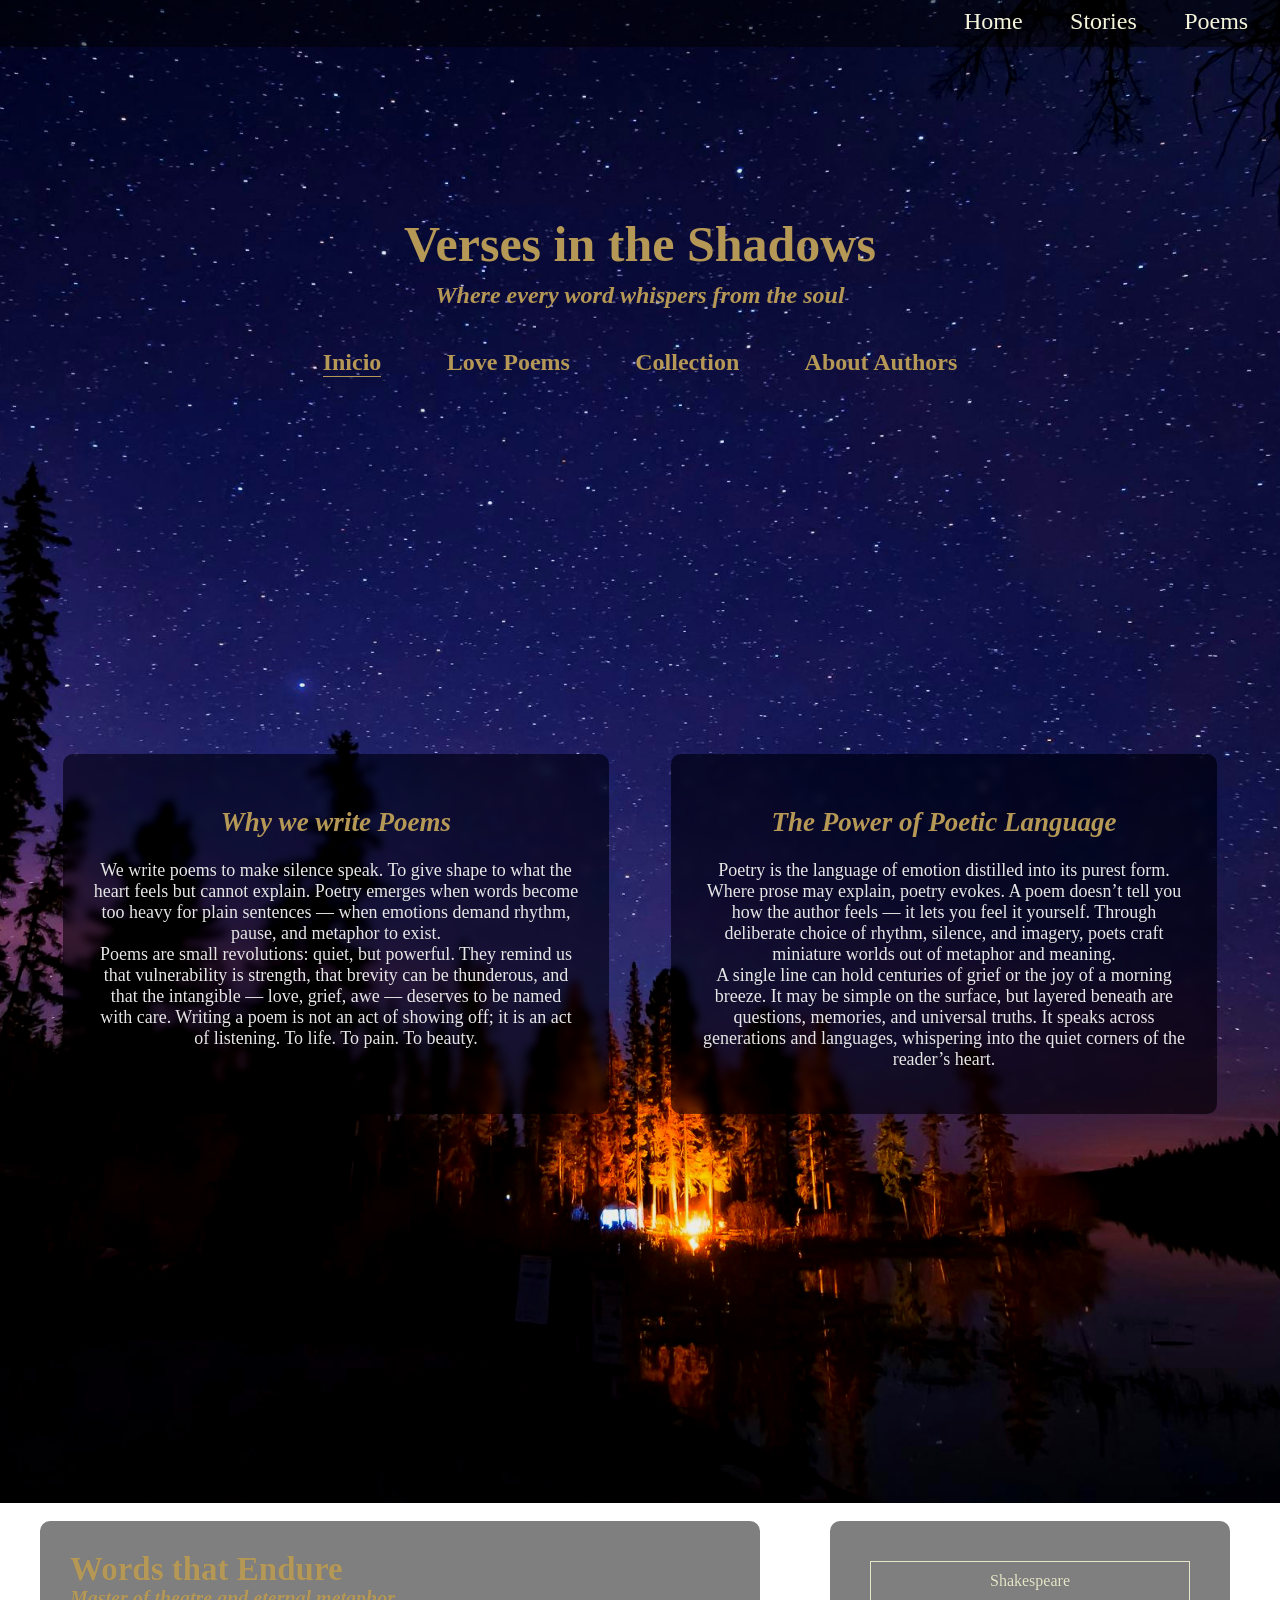
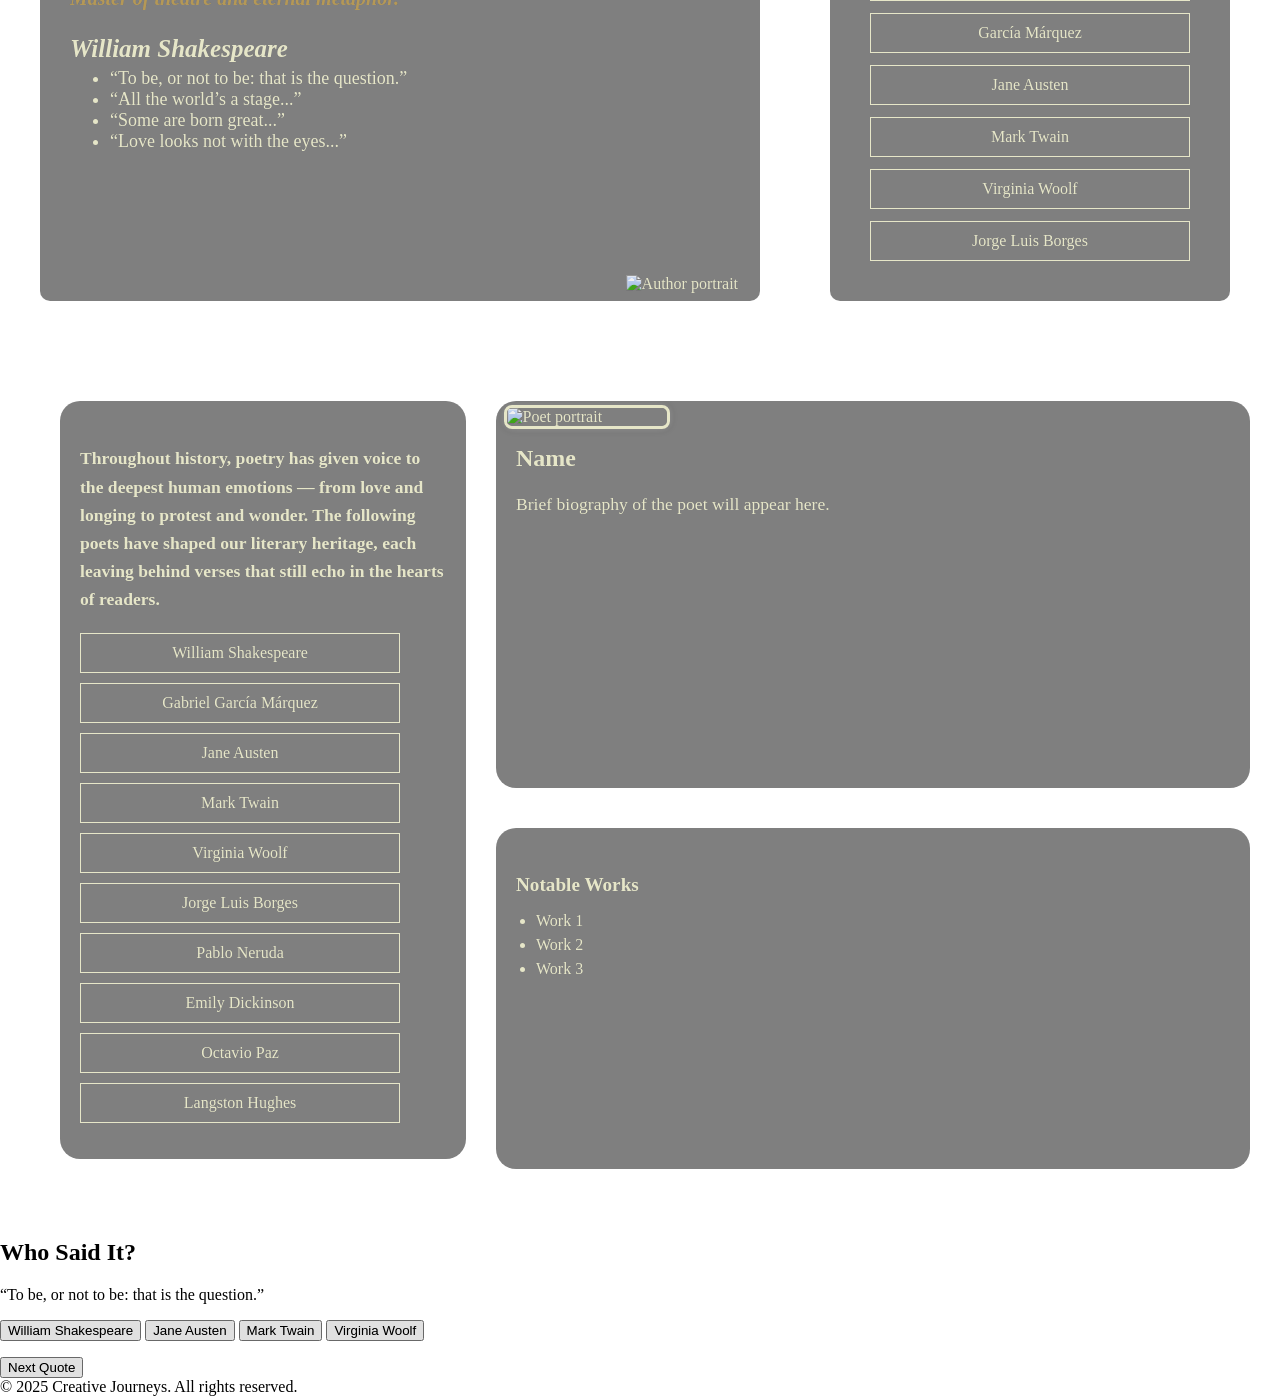
==== index.html @ c6c98f8c "chamges" ====
<!DOCTYPE html>
<html lang="en">
<head>
    <meta charset="UTF-8">
    <meta name="viewport" content="width=device-width, initial-scale=1.0">
    <title>Document</title>
    <link rel="stylesheet" href="/styles/styles.css">
</head>
<body>
    <header>
        <nav>
            <div class="logoImage">   
                <a href=""><img src="" alt=""></a>
            </div>
            <a class="navigationHeader" href="/index.html">Home</a>
            <a class="navigationHeader" href="/poems.html">Stories</a>
            <a class="navigationHeader" href="/stories.html">Poems</a>
        </nav>
    </header>
    <main>
        <div class="heroBackground">
            <div class="mainTextHero">
                <h1>Verses in the Shadows</h1>
                <h2>Where every word whispers from the soul</p>
                <div class="scrollPage">
                    <a href="" id="active">Inicio</a>
                    <a href="">Love Poems</a>
                    <a href="">Collection</a>
                    <a href="">About Authors</a>
                </div>
            </div>
            <div class="shortStories">
                <section id="short-stories">
                <h2>Why we write Poems</h2>
                <p>We write poems to make silence speak.
                    To give shape to what the heart feels but cannot explain. Poetry emerges when words become too heavy for plain sentences — when emotions demand rhythm, pause, and metaphor to exist. <br>
                    Poems are small revolutions: quiet, but powerful. They remind us that vulnerability is strength, that brevity can be thunderous, and that the intangible — love, grief, awe — deserves to be named with care. Writing a poem is not an act of showing off; it is an act of listening. To life. To pain. To beauty.
                </p>
                </section>
            </div>
            <div class="poemsSection">
                <section id="poems">
                <h2>The Power of Poetic Language</h2>
                <p>Poetry is the language of emotion distilled into its purest form. Where prose may explain, poetry evokes. A poem doesn’t tell you how the author feels — it lets you feel it yourself. Through deliberate choice of rhythm, silence, and imagery, poets craft miniature worlds out of metaphor and meaning. <br>
                A single line can hold centuries of grief or the joy of a morning breeze. It may be simple on the surface, but layered beneath are questions, memories, and universal truths.
                It speaks across generations and languages, whispering into the quiet corners of the reader’s heart.
                </p>
                </section>
            </div>
        </div>
        <div class="bodyBackground">
            <div class="famousQuotes">
                
                    <section id="authorShowcase" class="writerLayout">
                        <div id="writerContainer" class="writerContainer">
                            <img id="authorImage" src="img/shakespeare.jpg" alt="Author portrait">
                            <h1>Words that Endure</h2>
                            <h2 id="authorIntro">Master of theatre and eternal metaphor.</h3>
                            <div class="writerPresentation">
                            <h3 id="authorName">William Shakespeare</h3>
                            <ul id="authorQuotes">
                                <li>“To be, or not to be: that is the question.”</li>
                                <li>“All the world’s a stage...”</li>
                                <li>“Some are born great...”</li>
                                <li>“Love looks not with the eyes...”</li>
                            </ul>
                            </div>
                        </div>

                        <aside class="authorSelector">
                            <button onclick="loadAuthor('shakespeare')">Shakespeare</button>
                            <button onclick="loadAuthor('marquez')">García Márquez</button>
                            <button onclick="loadAuthor('austen')">Jane Austen</button>
                            <button onclick="loadAuthor('twain')">Mark Twain</button>
                            <button onclick="loadAuthor('woolf')">Virginia Woolf</button>
                            <button onclick="loadAuthor('borges')">Jorge Luis Borges</button>
                        </aside>
                    </section>
                    
            </div>
            
            <section id="poetGallery" class="poetLayout">
                <!-- IZQUIERDA: Lista de poetas -->
                <aside class="poetSelector">
                    <h4 class="galleryIntro">
                    Throughout history, poetry has given voice to the deepest human emotions — 
                    from love and longing to protest and wonder. 
                    The following poets have shaped our literary heritage, 
                    each leaving behind verses that still echo in the hearts of readers.
                    </h4>
                    <ul class="poetList">
                    <li><button onclick="loadPoet('shakespeare')">William Shakespeare</button></li>
                    <li><button onclick="loadPoet('marquez')">Gabriel García Márquez</button></li>
                    <li><button onclick="loadPoet('austen')">Jane Austen</button></li>
                    <li><button onclick="loadPoet('twain')">Mark Twain</button></li>
                    <li><button onclick="loadPoet('woolf')">Virginia Woolf</button></li>
                    <li><button onclick="loadPoet('borges')">Jorge Luis Borges</button></li>
                    <li><button onclick="loadPoet('neruda')">Pablo Neruda</button></li>
                    <li><button onclick="loadPoet('dickinson')">Emily Dickinson</button></li>
                    <li><button onclick="loadPoet('paz')">Octavio Paz</button></li>
                    <li><button onclick="loadPoet('hughes')">Langston Hughes</button></li>
                    </ul>
                </aside>

                <!-- DERECHA: Contenido dinámico del poeta -->
                <div id="poetDisplay" class="poetContent">
                    <!-- Parte 1: Imagen + Biografía -->
                    <div class="poetHeader">
                        <img id="poetImage" src="img/default.jpg" alt="Poet portrait">
                        <div class="poetBio">
                            <h3 id="poetName">Name</h3>
                            <p id="poetBiography">Brief biography of the poet will appear here.</p>
                        </div>
                    </div>

                    <!-- Parte 2: Obras conocidas -->
                    <div class="poetWorks">
                        <h4>Notable Works</h4>
                        <ul id="poetWorksList">
                            <li>Work 1</li>
                            <li>Work 2</li>
                            <li>Work 3</li>
                        </ul>
                    </div>
                </div>
            </section>






            <div class="shortQuiz">
                <!-- Quiz Section -->
                <section class="quizSection">
                <h2>Who Said It?</h2>
                <div class="quizCard">
                    <p id="quoteText" class="quote">“To be, or not to be: that is the question.”</p>
                    
                    <div class="options">
                    <button class="quizOption" onclick="checkAnswer(this)">William Shakespeare</button>
                    <button class="quizOption" onclick="checkAnswer(this)">Jane Austen</button>
                    <button class="quizOption" onclick="checkAnswer(this)">Mark Twain</button>
                    <button class="quizOption" onclick="checkAnswer(this)">Virginia Woolf</button>
                    </div>

                    <p id="feedback" class="feedback"></p>

                    <div class="quizControls">
                    <button onclick="loadNextQuestion()">Next Quote</button>
                    </div>
                </div>
                </section>
            </div>
        </main>
    </div> 
    <footer>
        &copy; 2025 Creative Journeys. All rights reserved.
    </footer>
    <script>
        const authors = {
            shakespeare: {
                name: "William Shakespeare",
                intro: "Master of theatre and eternal metaphor.",
                image: "images/shakespeare.png",
                quotes: [
                "To be, or not to be: that is the question.",
                "All the world’s a stage, and all the men and women merely players.",
                "Some are born great, some achieve greatness, and some have greatness thrust upon them.",
                "Love looks not with the eyes, but with the mind; and therefore is winged Cupid painted blind."
                ]
            },
            marquez: {
                name: "Gabriel García Márquez",
                intro: "Chronicler of magical realism.",
                image: "images/garcia.png",
                quotes: [
                "What matters in life is not what happens to you but what you remember and how you remember it.",
                "It is not true that people stop pursuing dreams because they grow old; they grow old because they stop pursuing dreams.",
                "Nobody deserves your tears, but whoever deserves them will not make you cry.",
                "There is always something left to love."
                ]
            },
            austen: {
                name: "Jane Austen",
                intro: "Keen observer of society and the human heart.",
                image: "images/jane.png",
                quotes: [
                "It is a truth universally acknowledged, that a single man in possession of a good fortune, must be in want of a wife.",
                "There is no charm equal to tenderness of heart.",
                "I declare after all there is no enjoyment like reading!",
                "A lady’s imagination is very rapid; it jumps from admiration to love, from love to matrimony in a moment."
                ]
            },
            twain: {
                name: "Mark Twain",
                intro: "Humorist and satirist with down-to-earth wisdom.",
                image: "images/mark.png",
                quotes: [
                "The secret of getting ahead is getting started.",
                "Kindness is the language which the deaf can hear and the blind can see.",
                "The two most important days in your life are the day you are born and the day you find out why.",
                "Never argue with stupid people, they will drag you down to their level and then beat you with experience."
                ]
            },
            woolf: {
                name: "Virginia Woolf",
                intro: "Innovator of inner monologue and feminine introspection.",
                image: "images/virginia.png",
                quotes: [
                "A self that goes on changing is a self that goes on living.",
                "Books are the mirrors of the soul.",
                "You cannot find peace by avoiding life.",
                "No need to hurry. No need to sparkle. No need to be anybody but oneself."
                ]
            },
            borges: {
                name: "Jorge Luis Borges",
                intro: "Poet of labyrinths, books, and time.",
                image: "images/borges.png",
                quotes: [
                "I have always imagined that Paradise will be a kind of library.",
                "Time is the substance I am made of.",
                "Don’t talk unless you can improve the silence.",
                "Being with you and not being with you is the only way I have to measure time."
                ]
            }
            };

            function loadAuthor(key) {
            const author = authors[key];

            // Update text content
            document.getElementById("authorName").textContent = author.name;
            document.getElementById("authorIntro").textContent = author.intro;

            // Update image
            document.getElementById("authorImage").src = author.image;

            // Update quotes
            const quoteList = document.getElementById("authorQuotes");
            quoteList.innerHTML = ""; // Clear existing quotes
            author.quotes.forEach((quote) => {
                const li = document.createElement("li");
                li.textContent = quote;
                quoteList.appendChild(li);
            });

            
            }
        
        const poets = {
            shakespeare: {
                name: "William Shakespeare",
                biography:
                    "William Shakespeare (1564–1616) was an English playwright, poet, and actor, widely regarded as the greatest writer in the English language and the world's pre-eminent dramatist. Born in Stratford-upon-Avon, he was baptized on April 26, 1564, and traditionally believed to have been born on April 23. He married Anne Hathaway at age 18 and had three children. Shakespeare began his theatrical career in London in the early 1590s, becoming a shareholder in the Lord Chamberlain’s Men, later the King’s Men. His first published work was the narrative poem 'Venus and Adonis' (1593), and his early plays included comedies and histories. He gained immense fame with tragedies such as 'Hamlet' and 'Othello'. His most famous work is arguably 'Hamlet', written around 1600. Over his lifetime, he wrote 39 plays, 154 sonnets, and several long poems. He retired to Stratford around 1613 and died on April 23, 1616. His legacy endures through the First Folio (1623), which preserved many of his plays for posterity.",
                image: "img/shakespeare.jpg",
                works: [
                    "Hamlet (c.1600)",
                    "Macbeth (c.1606)",
                    "Romeo and Juliet (c.1595)",
                    "King Lear (c.1605)",
                    "Othello (c.1604)",
                    "A Midsummer Night’s Dream (c.1595)",
                    "Julius Caesar (c.1599)",
                    "The Tempest (c.1611)",
                    "Twelfth Night (c.1602)",
                    "Much Ado About Nothing (c.1598)"
                ]
                },
            marquez: {
            name: "Gabriel García Márquez",
            biography:
                "Gabriel García Márquez (1927–2014) was a Colombian novelist, journalist, and Nobel laureate, celebrated for pioneering magical realism. Born in Aracataca, he was raised by his grandparents, whose storytelling deeply influenced his style. He began his career as a journalist and published his first novella, 'Leaf Storm', in 1955. His breakthrough came with 'One Hundred Years of Solitude' (1967), a multigenerational saga set in the fictional town of Macondo, which sold over 50 million copies. He won the Nobel Prize in Literature in 1982. His works explore themes of solitude, memory, and Latin American identity, blending the fantastical with the political. He passed away in Mexico City at age 87.",
            image: "img/marquez.jpg",
            works: [
                "One Hundred Years of Solitude (1967)",
                "Leaf Storm (1955)",
                "No One Writes to the Colonel (1961)",
                "In Evil Hour (1962)",
                "Chronicle of a Death Foretold (1981)",
                "Love in the Time of Cholera (1985)",
                "The Autumn of the Patriarch (1975)",
                "Of Love and Other Demons (1994)",
                "News of a Kidnapping (1996)",
                "Memories of My Melancholy Whores (2004)"
            ]
            },

            austen: {
            name: "Jane Austen",
            biography:
                "Jane Austen (1775–1817) was an English novelist known for her keen social commentary and romantic wit. Born in Steventon, Hampshire, she began writing as a teenager and published her first novel, 'Sense and Sensibility', in 1811. Her most famous work, 'Pride and Prejudice' (1813), remains a cornerstone of English literature. Though her novels were published anonymously during her lifetime, she gained posthumous recognition for her sharp observations of class, gender, and courtship. Her writing blends irony, realism, and strong female protagonists. Austen died at age 41 in Winchester, leaving behind six completed novels that continue to inspire adaptations and scholarship.",
            image: "img/austen.jpg",
            works: [
                "Sense and Sensibility (1811)",
                "Pride and Prejudice (1813)",
                "Mansfield Park (1814)",
                "Emma (1815)",
                "Northanger Abbey (1817)",
                "Persuasion (1817)",
                "Lady Susan (1871, posthumous)",
                "The Watsons (unfinished)",
                "Sanditon (unfinished)",
                "Love and Freindship (juvenilia)"
            ]
            },
            twain: {
            name: "Mark Twain",
            biography:
                "Mark Twain (1835–1910), born Samuel Langhorne Clemens, was an American writer, humorist, and lecturer, widely considered the father of American literature. He was born on November 30, 1835, in Florida, Missouri, and grew up in Hannibal, a town on the Mississippi River that inspired the settings of many of his stories. Twain began his career as a printer and riverboat pilot before turning to journalism and fiction. His first major success came with the short story 'The Celebrated Jumping Frog of Calaveras County' (1865). He gained international fame with 'The Adventures of Tom Sawyer' (1876) and its sequel, 'Adventures of Huckleberry Finn' (1884), often called the Great American Novel. Twain’s writing combined satire, social criticism, and vivid storytelling, often drawing from his own experiences. He died on April 21, 1910, in Redding, Connecticut, shortly after the return of Halley's Comet, which he had famously predicted would mark both his birth and death.",
            image: "img/twain.jpg",
            works: [
                "The Adventures of Tom Sawyer (1876)",
                "Adventures of Huckleberry Finn (1884)",
                "The Prince and the Pauper (1881)",
                "A Connecticut Yankee in King Arthur’s Court (1889)",
                "Life on the Mississippi (1883)",
                "The Innocents Abroad (1869)",
                "Roughing It (1872)",
                "The Gilded Age (1873)",
                "Pudd’nhead Wilson (1894)",
                "The Celebrated Jumping Frog of Calaveras County (1865)"
            ]
            },

            woolf: {
            name: "Virginia Woolf",
            biography:
                "Virginia Woolf (1882–1941) was an English novelist, essayist, and pioneer of literary modernism. Born Adeline Virginia Stephen in London on January 25, 1882, she was educated at home and later attended King’s College London. Her first novel, 'The Voyage Out' (1915), introduced her experimental style. Woolf became a central figure in the Bloomsbury Group and co-founded the Hogarth Press with her husband Leonard Woolf in 1917. Her most famous works, including 'Mrs Dalloway' (1925) and 'To the Lighthouse' (1927), revolutionized narrative form through stream-of-consciousness and psychological depth. She also wrote influential feminist essays such as 'A Room of One’s Own' (1929). Woolf struggled with mental illness throughout her life and died by suicide on March 28, 1941, near Rodmell, Sussex. Her legacy endures as one of the most important voices in 20th-century literature.",
            image: "img/woolf.jpg",
            works: [
                "Mrs Dalloway (1925)",
                "To the Lighthouse (1927)",
                "Orlando (1928)",
                "The Waves (1931)",
                "The Voyage Out (1915)",
                "Night and Day (1919)",
                "Jacob’s Room (1922)",
                "Between the Acts (1941)",
                "A Room of One’s Own (1929)",
                "Three Guineas (1938)"
            ]
            },
            borges: {
                name: "Jorge Luis Borges",
                biography:
                    "Jorge Luis Borges (1899–1986) was an Argentine writer, poet, and philosopher, renowned for his intricate short stories and essays that explore themes of infinity, labyrinths, mirrors, and time. Born in Buenos Aires on August 24, 1899, he was raised in a bilingual household and began publishing poetry in his early twenties. His first book, 'Fervor de Buenos Aires' (1923), marked the beginning of a prolific literary career. Borges gained international recognition with 'Ficciones' (1944) and 'El Aleph' (1949), collections that revolutionized narrative form and philosophical fiction. He became director of the National Library of Argentina in 1955 and was blind by age 55, a condition that deepened his symbolic imagination. Though nominated for the Nobel Prize multiple times, he never received it. Borges died in Geneva on June 14, 1986, leaving behind a legacy that continues to shape global literature.",
                image: "img/borges.jpg",
                works: [
                    "Fervor de Buenos Aires (1923)",
                    "Inquisiciones (1925)",
                    "Historia universal de la infamia (1935)",
                    "Ficciones (1944)",
                    "El Aleph (1949)",
                    "Otras inquisiciones (1952)",
                    "El hacedor (1960)",
                    "El libro de los seres imaginarios (1967)",
                    "El informe de Brodie (1970)",
                    "El libro de arena (1975)"
                ]
                },

                neruda: {
                name: "Pablo Neruda",
                biography:
                    "Pablo Neruda (1904–1973), born Ricardo Eliécer Neftalí Reyes Basoalto, was a Chilean poet, diplomat, and Nobel laureate whose passionate and politically charged poetry made him one of the most influential voices of the 20th century. He was born in Parral, Chile, on July 12, 1904, and published his first poems as a teenager under the pseudonym Pablo Neruda. His early success came with 'Twenty Love Poems and a Song of Despair' (1924), followed by surrealist and socially conscious works like 'Residence on Earth'. Neruda served in diplomatic posts across Asia and Europe, and his political activism led to exile during Chile’s anti-communist crackdown. His magnum opus, 'Canto General' (1950), is an epic tribute to Latin America’s history and people. He won the Nobel Prize in Literature in 1971. Neruda died in Santiago on September 23, 1973, just days after the military coup that ousted President Allende.",
                image: "img/neruda.jpg",
                works: [
                    "Crepusculario (1923)",
                    "Twenty Love Poems and a Song of Despair (1924)",
                    "Residence on Earth (1933)",
                    "Spain in Our Hearts (1937)",
                    "Canto General (1950)",
                    "The Captain’s Verses (1952)",
                    "Odas elementales (1954)",
                    "Memorial de Isla Negra (1964)",
                    "The Book of Questions (1974)",
                    "Confieso que he vivido (1974)"
                ]
            },
            dickinson: {
                name: "Emily Dickinson",
                biography:
                    "Emily Dickinson (1830–1886) was an American poet whose introspective and enigmatic verse reshaped the landscape of modern poetry. Born in Amherst, Massachusetts, she lived most of her life in seclusion, writing nearly 1,800 poems that were largely unpublished during her lifetime. Her first known poem dates to the early 1850s, and her work is characterized by short lines, slant rhyme, and unconventional punctuation. Dickinson’s themes often explored death, immortality, nature, and the inner workings of the soul. Her most famous poem, 'Because I could not stop for Death,' was published posthumously. After her death in 1886, her sister Lavinia discovered her handwritten fascicles, leading to the first published collection in 1890. Today, Dickinson is considered one of the most important voices in American literature.",
                image: "img/dickinson.jpg",
                works: [
                    "Because I could not stop for Death",
                    "Hope is the thing with feathers",
                    "I heard a Fly buzz — when I died",
                    "I felt a Funeral, in my Brain",
                    "I dwell in Possibility",
                    "My Life had stood — a Loaded Gun",
                    "A Bird came down the Walk",
                    "There's a certain Slant of light",
                    "I'm Nobody! Who are you?",
                    "The Soul selects her own Society"
                ]
                },

                paz: {
                name: "Octavio Paz",
                biography:
                    "Octavio Paz (1914–1998) was a Mexican poet, essayist, and diplomat, widely regarded as one of Latin America's greatest literary figures. Born in Mexico City, he published his first poems in the early 1930s and gained international acclaim with 'The Labyrinth of Solitude' (1950), a profound exploration of Mexican identity. His poetic style evolved through surrealism, existentialism, and Eastern philosophy, often blending eroticism, mysticism, and political reflection. Paz served as Mexico’s ambassador to India, where Hindu and Buddhist thought deeply influenced his work. He won the Nobel Prize in Literature in 1990. His first major work was 'Luna Silvestre' (1933), and his most famous poem is 'Piedra de sol' (1957), a lyrical meditation on time and desire. Paz’s legacy lives on through his essays, poetry, and cultural criticism.",
                image: "img/paz.jpg",
                works: [
                    "Luna Silvestre (1933)",
                    "Entre la piedra y la flor (1941)",
                    "Libertad bajo palabra (1949)",
                    "El laberinto de la soledad (1950)",
                    "¿Águila o sol? (1951)",
                    "Piedra de sol (1957)",
                    "El arco y la lira (1956)",
                    "El mono gramático (1974)",
                    "Sor Juana Inés de la Cruz o las trampas de la fe (1982)",
                    "La llama doble (1993)"
                ]
                },

                hughes: {
                name: "Langston Hughes",
                biography:
                    "Langston Hughes (1901–1967) was an American poet, novelist, and playwright, and a central figure in the Harlem Renaissance. Born in Joplin, Missouri, he published his first poem, 'The Negro Speaks of Rivers,' in 1921, and his first book, 'The Weary Blues,' in 1926. Hughes’s work celebrated Black identity, culture, and resilience, often incorporating the rhythms of jazz and blues. He was one of the first to write poetry that spoke directly to the everyday lives of African Americans. His most famous poem, 'Harlem' (also known as 'A Dream Deferred'), became a defining voice of civil rights-era literature. Hughes also wrote short stories, essays, and plays, and created the beloved character Jesse B. Semple ('Simple') in his newspaper columns. He died in New York City in 1967, leaving behind a legacy of lyrical activism and cultural pride.",
                image: "img/hughes.jpg",
                works: [
                    "The Negro Speaks of Rivers (1921)",
                    "The Weary Blues (1926)",
                    "Fine Clothes to the Jew (1927)",
                    "Not Without Laughter (1930)",
                    "The Ways of White Folks (1934)",
                    "Montage of a Dream Deferred (1951)",
                    "Simple Speaks His Mind (1950)",
                    "Black Nativity (1961)",
                    "The Panther and the Lash (1967)",
                    "The Big Sea (1940)"
                ]
                }
            };

            function loadPoet(key) {
            const poet = poets[key];

            // Actualiza nombre y biografía
            document.getElementById("poetName").textContent = poet.name;
            document.getElementById("poetBiography").textContent = poet.biography;

            // Actualiza imagen
            document.getElementById("poetImage").src = poet.image;

            // Actualiza obras
            const worksList = document.getElementById("poetWorksList");
            worksList.innerHTML = ""; // Limpiar contenido previo
            poet.works.forEach((title) => {
                const li = document.createElement("li");
                li.textContent = title;
                worksList.appendChild(li);
            });
            }

    
        </script>
</body>
</html>

</html>
---- styles/styles.css ----
body{
    max-width: 1600px;
    width: 100%;
    margin: 0 auto;
    
}

header{
    background-color: rgba(0, 0, 0, 0.5);
    text-align: center;
    display: grid;
    grid-template-columns: 70% 30%;
    padding: 8px;
    position: relative;
    z-index: 10;

    
}

header nav{
    grid-column: 2/3;
    display: flex;
    justify-content: space-around;
    
}

.navigationHeader {
    position: relative;
    display: inline-block;
    color: #F5F5DC;
    text-decoration: none;
    font-family: 'Playfair Display', serif;
    font-size: 1.5rem;
    padding-bottom: 4px;
}

.navigationHeader::after {
    content: "";
    position: absolute;
    bottom: 0;
    left: 0;
    height: 2px;
    width: 0;
    background-color: #3f3d38; /* Color de la línea */
    transition: width 0.4s ease-in-out;
}

.navigationHeader:hover::after {
  width: 100%;
}

.heroBackground{
    transform: translateY(-48px);
    background-image: url(/images/homeBack2.jpg);
    height: 160vh;
    background-size: cover;         
    background-attachment: fit;
    overflow: hidden;
    background-position: center center;
    background-repeat: no-repeat;
    filter: brightness(0.9) contrast(1.1) saturate(1.2); 
    font-family: 'Playfair Display', serif;
    color: #F5F5DC;
    padding: 2rem;
    display: grid;
    grid-template-columns: repeat(10, 10%);
    z-index: -2;
}

.mainTextHero{
    margin-top: 150px;
    grid-column: 1/-1;
    display: flex;
    flex-direction: column;
    align-items: center;
  
}

.heroBackground h1, .heroBackground h2{
    color: #BFA76F;
    text-align: center;
 
}

.heroBackground h1{
    font-size: 50px;
    margin-bottom: -10px;
    
}

.heroBackground h2{
    font-style: italic;
}

.scrollPage{
    margin-top: 40px;
    display: flex;
    width: 700px;
    justify-content: space-around;
    font-style: normal;
}

.scrollPage a{
    color: #BFA76F;
    text-decoration: none;
}

.scrollPage a#active {
  border-bottom: 1px solid #BFA76F; /* Siempre activo */
}

.scrollPage a:hover{
    text-decoration: none;
    border-bottom: 1px solid #BFA76F;
}

.shortStories{
    grid-column: 1/6;
    background-color: rgba(0, 0, 0, 0.5); 
    backdrop-filter: blur(4px);
    color: #f5f5f5;
    border-radius: 10px;
    padding: 30px;
    width: 80%;
    margin: 20px auto;
    text-align: center;
    font-size: 18px;
    height: 300px;
}

.poemsSection{
    grid-column: 6/-1;
    background-color: rgba(0, 0, 0, 0.5); 
    color: #f5f5f5;
    border-radius: 10px;
    padding: 30px;
    width: 80%;
    margin: 20px auto;
    text-align: center;
    backdrop-filter: blur(4px);
    font-size: 18px;
    height: 300px;
}

/*second section */
.bodyBackground{
    background-image: url(/images/homeBack2.jpg);
    height: 100hv;
    background-repeat: no-repeat;
    background-attachment: fixed;
    background-size: 100% 100vh;
    background-position: top;
    filter: brightness(0.9) contrast(1.1) saturate(1.2); 
    margin-top: -70px;
}

/* Authors selector and content */
.writerLayout {
    display: grid;
    grid-template-columns: 60% 40%;
    justify-content: space-between;
    gap: 70px;
    padding: 40px;
  
}

.writerContainer {
    color: #f5f5dc;
    background-color: rgba(0, 0, 0, 0.5); 
    backdrop-filter: blur(4px);
    padding: 30px;
    border-radius: 10px;  
    position: relative;
}

.writerContainer h1{
    color: #BFA76F;
    font-family: serif;
    font-style: normal;
    font-size: 33px;
    margin: 0;
}

.writerContainer h2{
    color: #BFA76F;
    font-style: italic;
    font-size: 20px;
    margin-top: -1px
}

.writerContainer h3{
    font-style: italic;
    font-size: 25px;
}

.writerContainer ul{
    width: 560px;
    font-size: 18px;
    font-family: 'Playfair Display', serif;
    margin-top: -20px;
}

.authorSelector {
    flex: 1;
    display: flex;
    flex-direction: column;
    justify-content: flex-start;
    gap: 12px;
    background-color: rgba(0, 0, 0, 0.5); 
    backdrop-filter: blur(4px);
    width: 320px;
    padding: 40px;
    border-radius: 10px;
}

.authorSelector button:hover {
    letter-spacing: 1px;
    color: #f5f5dc;
    background-color: rgba(255,255,255,0.1);
    transition: all 0.3s ease;
}


#authorImage{
    width: 120px;
    position: absolute;
    bottom: 2%;
    right: 2%;
}

.authorSelector button {
    font-family: 'Playfair Display', serif;
    font-size: 1rem;
    background-color: transparent;
    color: #f5f5dc;
    border: 1px solid #f5f5dc;
    padding: 10px;
    cursor: pointer;
}

#authorQuotes li {
    opacity: 0;
    transform: translateY(10px);
    animation: fadeUp 0.5s ease forwards;
}

#authorQuotes li:nth-child(1) { animation-delay: 0.2s; }
#authorQuotes li:nth-child(2) { animation-delay: 0.3s; }
#authorQuotes li:nth-child(3) { animation-delay: 0.4s; }
#authorQuotes li:nth-child(4) { animation-delay: 0.5s; }

@keyframes fadeUp {
    to {
        opacity: 1;
        transform: translateY(0);
    }
}

/*Authors Biography section 1*/
.poetLayout {
  display: grid;
  grid-template-columns: 35% 65%;
  gap: 30px;
  padding: 60px;
  color: #f5f5dc;
}

.poetSelector {
    grid-column: 1/2;
    min-width: 280px;
    background-color: rgba(0, 0, 0, 0.5); 
    backdrop-filter: blur(4px);
    padding: 20px;
    border-radius: 20px;
}

.poetList {
    list-style: none;
    padding: 0;
    display: flex;
    flex-direction: column;
    gap: 10px;
    
}

.poetList button {
    font-family: 'Playfair Display', serif;
    font-size: 1rem;
    background: transparent;
    color: #f5f5dc;
    border: 1px solid #f5f5dc;
    padding: 10px;
    cursor: pointer;
    transition: all 0.3s ease;
    width: 320px;
}

.poetList button:hover {
    background-color: rgba(255, 255, 255, 0.1);
    letter-spacing: 1px;
}

.galleryIntro {
    font-family: 'Cormorant Garamond', serif;
    font-size: 1.1rem;
    margin-bottom: 20px;
    line-height: 1.6;
}


/*Authors Biography section 2*/
.poetContent{
    grid-column: 2/3;
    display: grid;
    grid-template-rows: 55%  45%;
    gap: 10px;
}

.poetHeader {
    flex-wrap: wrap;
    gap: 20px;
    align-items: center;
    margin-bottom: 30px;
    background-color: rgba(0, 0, 0, 0.5); 
    backdrop-filter: blur(4px);
    padding: 20px;
    border-radius: 20px;
}

#poetImage {
    grid-row: 1/2;
    width: 160px;
    height: auto;
    position: absolute;
    top: 1%;
    left: 1%;
    border: 3px solid #f5f5dc;
    border-radius: 8px;
    box-shadow: 0 0 10px rgba(255, 255, 255, 0.2);
}

#poetName {
    font-family: 'Playfair Display', serif;
    font-size: 1.5rem;
    margin-bottom: 10px;
}

#poetBiography {
    font-family: 'Cormorant Garamond', serif;
    font-size: 1.1rem;
    line-height: 1.6;
}

.poetWorks{
    grid-row: 2/3;
    background-color: rgba(0, 0, 0, 0.5); 
    backdrop-filter: blur(4px);
    padding: 20px;
    border-radius: 20px;
}

.poetWorks h4 {
    font-size: 1.2rem;
    font-family: 'Playfair Display', serif;
    margin-bottom: 12px;
}

#poetWorksList {
    list-style: disc;
    padding-left: 20px;
}

#poetWorksList li {
    margin-bottom: 6px;
    font-family: 'Cormorant Garamond', serif;
    font-size: 1rem;
}
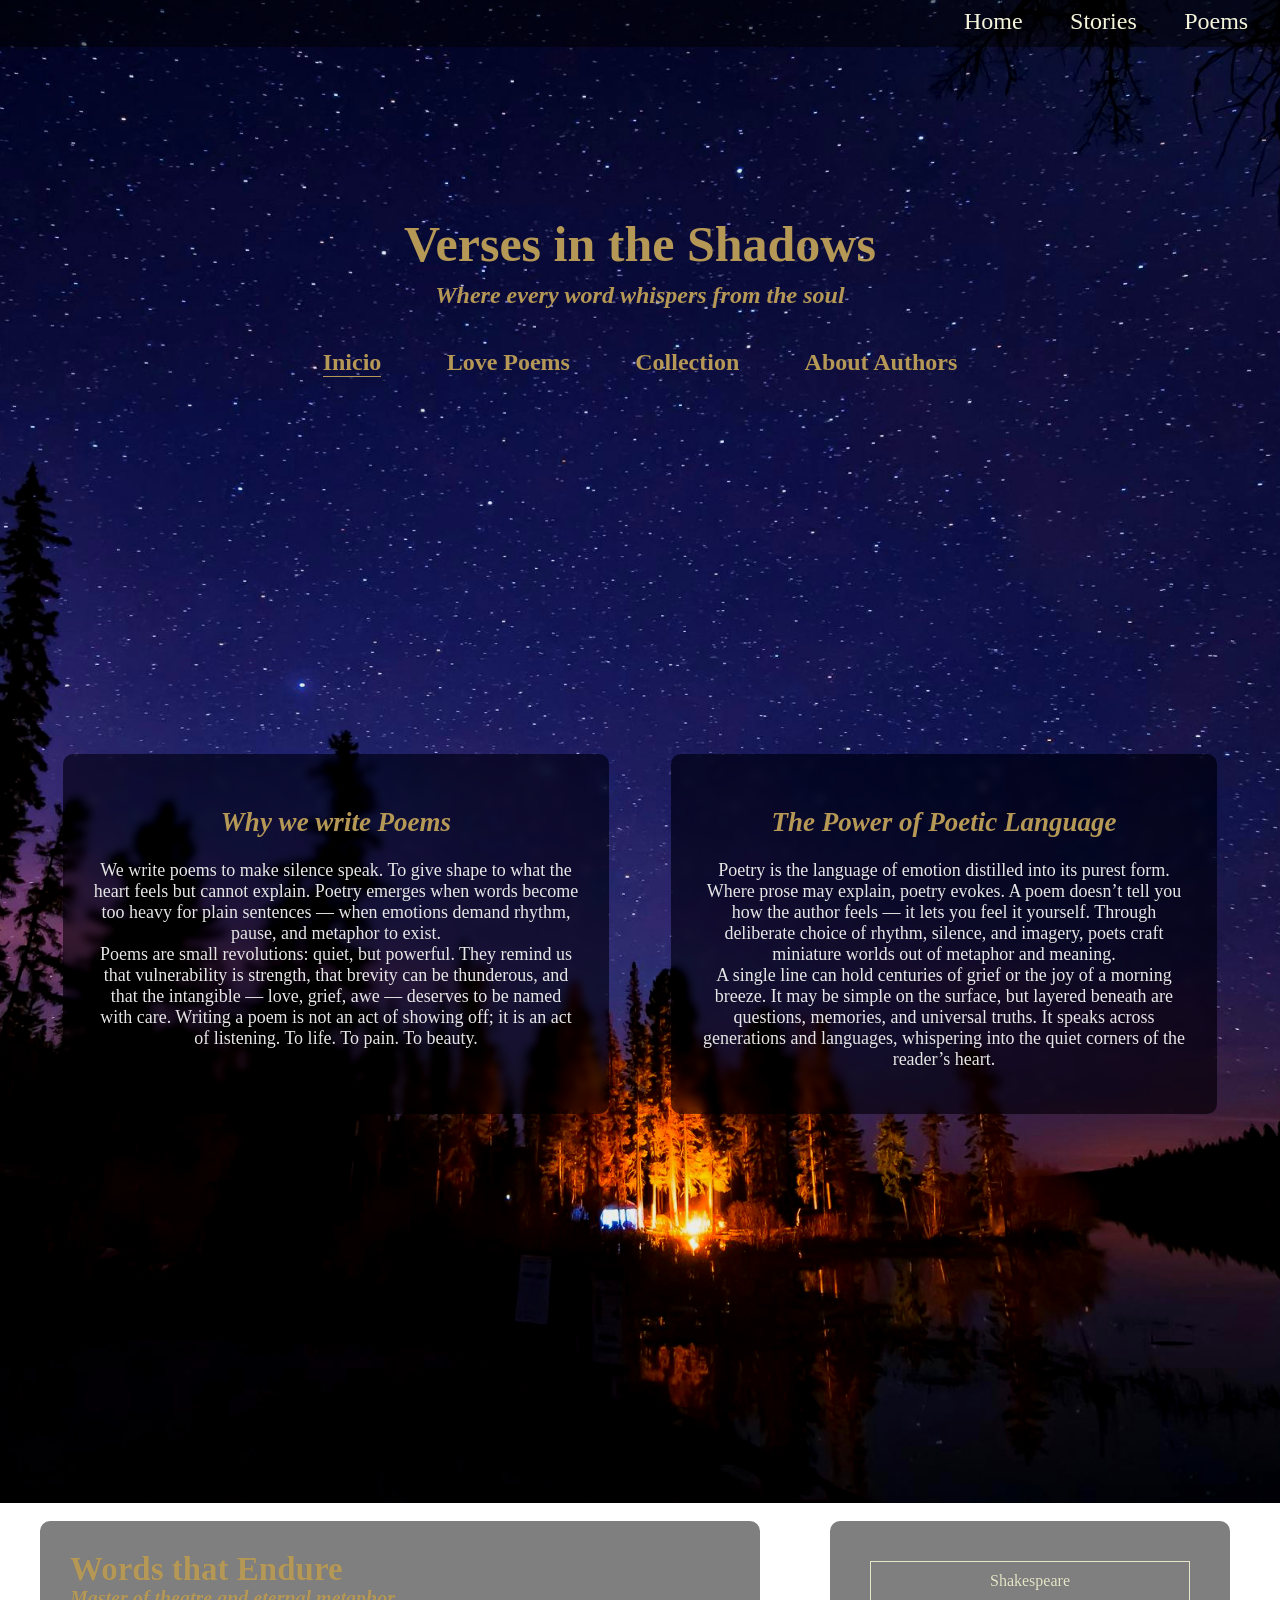
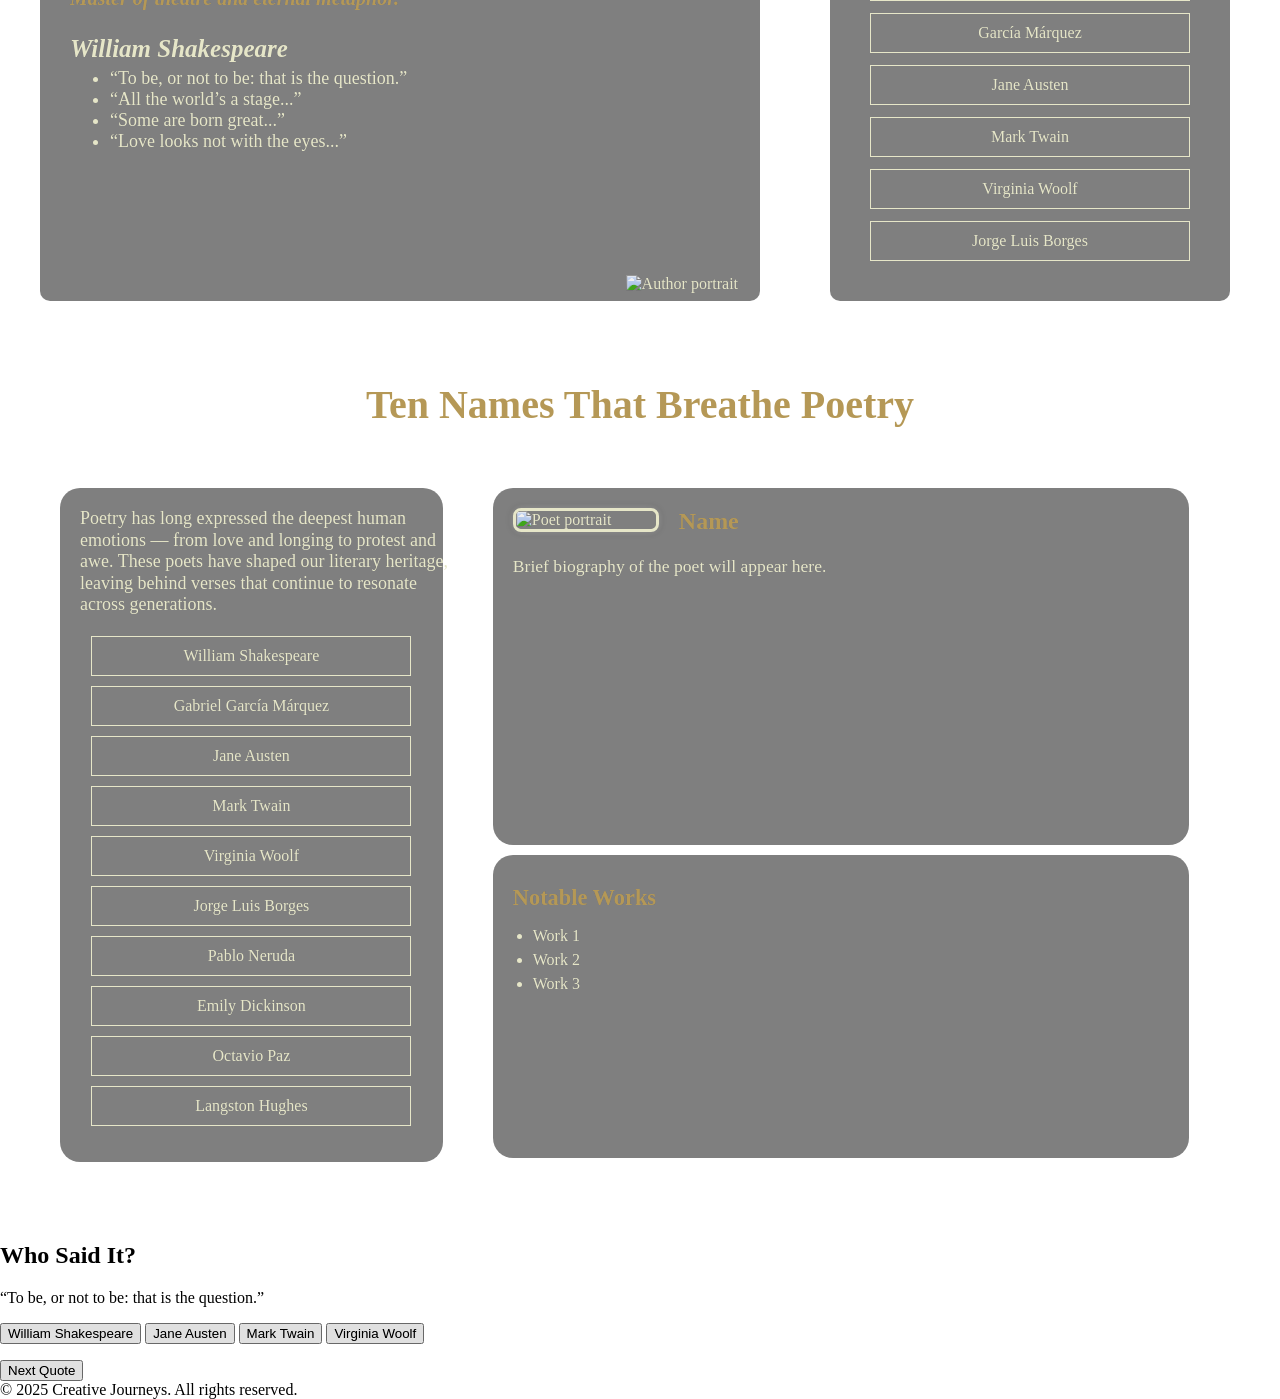
==== commit b2a389d8: "finales" ====
--- a/index.html
+++ b/index.html
@@ -75,19 +75,15 @@
                             <button onclick="loadAuthor('woolf')">Virginia Woolf</button>
                             <button onclick="loadAuthor('borges')">Jorge Luis Borges</button>
                         </aside>
-                    </section>
-                    
-            </div>
-            
+                    </section>        
+            </div>
+            <h1 id="famousPoetryHeader">Ten Names That Breathe Poetry</h1>
             <section id="poetGallery" class="poetLayout">
                 <!-- IZQUIERDA: Lista de poetas -->
                 <aside class="poetSelector">
-                    <h4 class="galleryIntro">
-                    Throughout history, poetry has given voice to the deepest human emotions — 
-                    from love and longing to protest and wonder. 
-                    The following poets have shaped our literary heritage, 
-                    each leaving behind verses that still echo in the hearts of readers.
-                    </h4>
+                    <p class="galleryIntro">
+                    Poetry has long expressed the deepest human emotions — from love and longing to protest and awe. These poets have shaped our literary heritage, leaving behind verses that continue to resonate across generations.
+                    </p>
                     <ul class="poetList">
                     <li><button onclick="loadPoet('shakespeare')">William Shakespeare</button></li>
                     <li><button onclick="loadPoet('marquez')">Gabriel García Márquez</button></li>
@@ -254,7 +250,7 @@
                 name: "William Shakespeare",
                 biography:
                     "William Shakespeare (1564–1616) was an English playwright, poet, and actor, widely regarded as the greatest writer in the English language and the world's pre-eminent dramatist. Born in Stratford-upon-Avon, he was baptized on April 26, 1564, and traditionally believed to have been born on April 23. He married Anne Hathaway at age 18 and had three children. Shakespeare began his theatrical career in London in the early 1590s, becoming a shareholder in the Lord Chamberlain’s Men, later the King’s Men. His first published work was the narrative poem 'Venus and Adonis' (1593), and his early plays included comedies and histories. He gained immense fame with tragedies such as 'Hamlet' and 'Othello'. His most famous work is arguably 'Hamlet', written around 1600. Over his lifetime, he wrote 39 plays, 154 sonnets, and several long poems. He retired to Stratford around 1613 and died on April 23, 1616. His legacy endures through the First Folio (1623), which preserved many of his plays for posterity.",
-                image: "img/shakespeare.jpg",
+                image: "images/shakespearePorta.jpeg",
                 works: [
                     "Hamlet (c.1600)",
                     "Macbeth (c.1606)",
@@ -272,7 +268,7 @@
             name: "Gabriel García Márquez",
             biography:
                 "Gabriel García Márquez (1927–2014) was a Colombian novelist, journalist, and Nobel laureate, celebrated for pioneering magical realism. Born in Aracataca, he was raised by his grandparents, whose storytelling deeply influenced his style. He began his career as a journalist and published his first novella, 'Leaf Storm', in 1955. His breakthrough came with 'One Hundred Years of Solitude' (1967), a multigenerational saga set in the fictional town of Macondo, which sold over 50 million copies. He won the Nobel Prize in Literature in 1982. His works explore themes of solitude, memory, and Latin American identity, blending the fantastical with the political. He passed away in Mexico City at age 87.",
-            image: "img/marquez.jpg",
+            image: "images/garciaPorta.jpg",
             works: [
                 "One Hundred Years of Solitude (1967)",
                 "Leaf Storm (1955)",
@@ -291,7 +287,7 @@
             name: "Jane Austen",
             biography:
                 "Jane Austen (1775–1817) was an English novelist known for her keen social commentary and romantic wit. Born in Steventon, Hampshire, she began writing as a teenager and published her first novel, 'Sense and Sensibility', in 1811. Her most famous work, 'Pride and Prejudice' (1813), remains a cornerstone of English literature. Though her novels were published anonymously during her lifetime, she gained posthumous recognition for her sharp observations of class, gender, and courtship. Her writing blends irony, realism, and strong female protagonists. Austen died at age 41 in Winchester, leaving behind six completed novels that continue to inspire adaptations and scholarship.",
-            image: "img/austen.jpg",
+            image: "images/jane-austenPorta.jpg",
             works: [
                 "Sense and Sensibility (1811)",
                 "Pride and Prejudice (1813)",
@@ -309,7 +305,7 @@
             name: "Mark Twain",
             biography:
                 "Mark Twain (1835–1910), born Samuel Langhorne Clemens, was an American writer, humorist, and lecturer, widely considered the father of American literature. He was born on November 30, 1835, in Florida, Missouri, and grew up in Hannibal, a town on the Mississippi River that inspired the settings of many of his stories. Twain began his career as a printer and riverboat pilot before turning to journalism and fiction. His first major success came with the short story 'The Celebrated Jumping Frog of Calaveras County' (1865). He gained international fame with 'The Adventures of Tom Sawyer' (1876) and its sequel, 'Adventures of Huckleberry Finn' (1884), often called the Great American Novel. Twain’s writing combined satire, social criticism, and vivid storytelling, often drawing from his own experiences. He died on April 21, 1910, in Redding, Connecticut, shortly after the return of Halley's Comet, which he had famously predicted would mark both his birth and death.",
-            image: "img/twain.jpg",
+            image: "images/twainPorta.jpg",
             works: [
                 "The Adventures of Tom Sawyer (1876)",
                 "Adventures of Huckleberry Finn (1884)",
@@ -328,7 +324,7 @@
             name: "Virginia Woolf",
             biography:
                 "Virginia Woolf (1882–1941) was an English novelist, essayist, and pioneer of literary modernism. Born Adeline Virginia Stephen in London on January 25, 1882, she was educated at home and later attended King’s College London. Her first novel, 'The Voyage Out' (1915), introduced her experimental style. Woolf became a central figure in the Bloomsbury Group and co-founded the Hogarth Press with her husband Leonard Woolf in 1917. Her most famous works, including 'Mrs Dalloway' (1925) and 'To the Lighthouse' (1927), revolutionized narrative form through stream-of-consciousness and psychological depth. She also wrote influential feminist essays such as 'A Room of One’s Own' (1929). Woolf struggled with mental illness throughout her life and died by suicide on March 28, 1941, near Rodmell, Sussex. Her legacy endures as one of the most important voices in 20th-century literature.",
-            image: "img/woolf.jpg",
+            image: "images/woolfPorta.jpg",
             works: [
                 "Mrs Dalloway (1925)",
                 "To the Lighthouse (1927)",
@@ -346,7 +342,7 @@
                 name: "Jorge Luis Borges",
                 biography:
                     "Jorge Luis Borges (1899–1986) was an Argentine writer, poet, and philosopher, renowned for his intricate short stories and essays that explore themes of infinity, labyrinths, mirrors, and time. Born in Buenos Aires on August 24, 1899, he was raised in a bilingual household and began publishing poetry in his early twenties. His first book, 'Fervor de Buenos Aires' (1923), marked the beginning of a prolific literary career. Borges gained international recognition with 'Ficciones' (1944) and 'El Aleph' (1949), collections that revolutionized narrative form and philosophical fiction. He became director of the National Library of Argentina in 1955 and was blind by age 55, a condition that deepened his symbolic imagination. Though nominated for the Nobel Prize multiple times, he never received it. Borges died in Geneva on June 14, 1986, leaving behind a legacy that continues to shape global literature.",
-                image: "img/borges.jpg",
+                image: "images/borgesPorta.jpg",
                 works: [
                     "Fervor de Buenos Aires (1923)",
                     "Inquisiciones (1925)",
@@ -365,7 +361,7 @@
                 name: "Pablo Neruda",
                 biography:
                     "Pablo Neruda (1904–1973), born Ricardo Eliécer Neftalí Reyes Basoalto, was a Chilean poet, diplomat, and Nobel laureate whose passionate and politically charged poetry made him one of the most influential voices of the 20th century. He was born in Parral, Chile, on July 12, 1904, and published his first poems as a teenager under the pseudonym Pablo Neruda. His early success came with 'Twenty Love Poems and a Song of Despair' (1924), followed by surrealist and socially conscious works like 'Residence on Earth'. Neruda served in diplomatic posts across Asia and Europe, and his political activism led to exile during Chile’s anti-communist crackdown. His magnum opus, 'Canto General' (1950), is an epic tribute to Latin America’s history and people. He won the Nobel Prize in Literature in 1971. Neruda died in Santiago on September 23, 1973, just days after the military coup that ousted President Allende.",
-                image: "img/neruda.jpg",
+                image: "images/nerudaPorta.jpg",
                 works: [
                     "Crepusculario (1923)",
                     "Twenty Love Poems and a Song of Despair (1924)",
@@ -383,7 +379,7 @@
                 name: "Emily Dickinson",
                 biography:
                     "Emily Dickinson (1830–1886) was an American poet whose introspective and enigmatic verse reshaped the landscape of modern poetry. Born in Amherst, Massachusetts, she lived most of her life in seclusion, writing nearly 1,800 poems that were largely unpublished during her lifetime. Her first known poem dates to the early 1850s, and her work is characterized by short lines, slant rhyme, and unconventional punctuation. Dickinson’s themes often explored death, immortality, nature, and the inner workings of the soul. Her most famous poem, 'Because I could not stop for Death,' was published posthumously. After her death in 1886, her sister Lavinia discovered her handwritten fascicles, leading to the first published collection in 1890. Today, Dickinson is considered one of the most important voices in American literature.",
-                image: "img/dickinson.jpg",
+                image: "images/dickinsonPorta.jpg",
                 works: [
                     "Because I could not stop for Death",
                     "Hope is the thing with feathers",
@@ -402,7 +398,7 @@
                 name: "Octavio Paz",
                 biography:
                     "Octavio Paz (1914–1998) was a Mexican poet, essayist, and diplomat, widely regarded as one of Latin America's greatest literary figures. Born in Mexico City, he published his first poems in the early 1930s and gained international acclaim with 'The Labyrinth of Solitude' (1950), a profound exploration of Mexican identity. His poetic style evolved through surrealism, existentialism, and Eastern philosophy, often blending eroticism, mysticism, and political reflection. Paz served as Mexico’s ambassador to India, where Hindu and Buddhist thought deeply influenced his work. He won the Nobel Prize in Literature in 1990. His first major work was 'Luna Silvestre' (1933), and his most famous poem is 'Piedra de sol' (1957), a lyrical meditation on time and desire. Paz’s legacy lives on through his essays, poetry, and cultural criticism.",
-                image: "img/paz.jpg",
+                image: "images/pazPorta.jpg",
                 works: [
                     "Luna Silvestre (1933)",
                     "Entre la piedra y la flor (1941)",
@@ -421,7 +417,7 @@
                 name: "Langston Hughes",
                 biography:
                     "Langston Hughes (1901–1967) was an American poet, novelist, and playwright, and a central figure in the Harlem Renaissance. Born in Joplin, Missouri, he published his first poem, 'The Negro Speaks of Rivers,' in 1921, and his first book, 'The Weary Blues,' in 1926. Hughes’s work celebrated Black identity, culture, and resilience, often incorporating the rhythms of jazz and blues. He was one of the first to write poetry that spoke directly to the everyday lives of African Americans. His most famous poem, 'Harlem' (also known as 'A Dream Deferred'), became a defining voice of civil rights-era literature. Hughes also wrote short stories, essays, and plays, and created the beloved character Jesse B. Semple ('Simple') in his newspaper columns. He died in New York City in 1967, leaving behind a legacy of lyrical activism and cultural pride.",
-                image: "img/hughes.jpg",
+                image: "images/hughesPorta.jpg",
                 works: [
                     "The Negro Speaks of Rivers (1921)",
                     "The Weary Blues (1926)",
--- a/styles/styles.css
+++ b/styles/styles.css
@@ -256,11 +256,20 @@
     }
 }
 
+#famousPoetryHeader{
+    font-family: 'Playfair Display', serif;
+    color: #BFA76F;
+    text-align: center;
+    font-size: 40px;
+    margin-top: 40px;
+    margin-bottom: 0;
+}
+
 /*Authors Biography section 1*/
 .poetLayout {
   display: grid;
-  grid-template-columns: 35% 65%;
-  gap: 30px;
+  grid-template-columns: 33% 60%;
+  gap: 50px;
   padding: 60px;
   color: #f5f5dc;
 }
@@ -280,6 +289,7 @@
     display: flex;
     flex-direction: column;
     gap: 10px;
+    align-items: center;
     
 }
 
@@ -298,71 +308,77 @@
 .poetList button:hover {
     background-color: rgba(255, 255, 255, 0.1);
     letter-spacing: 1px;
+    color:  #BFA76F;
 }
 
 .galleryIntro {
-    font-family: 'Cormorant Garamond', serif;
-    font-size: 1.1rem;
+    font-size: 18px;
+    font-family: 'Playfair Display', serif;
+    margin-top: 0;
     margin-bottom: 20px;
-    line-height: 1.6;
-}
-
+    line-height: 1.2;
+    width: 380px;
+}
 
 /*Authors Biography section 2*/
 .poetContent{
     grid-column: 2/3;
     display: grid;
-    grid-template-rows: 55%  45%;
+    grid-template-rows: 53%  45%;
     gap: 10px;
 }
 
 .poetHeader {
-    flex-wrap: wrap;
-    gap: 20px;
-    align-items: center;
-    margin-bottom: 30px;
-    background-color: rgba(0, 0, 0, 0.5); 
-    backdrop-filter: blur(4px);
-    padding: 20px;
-    border-radius: 20px;
-}
+  background-color: rgba(0, 0, 0, 0.5);
+  backdrop-filter: blur(4px);
+  padding: 20px;
+  border-radius: 20px;
+  overflow: hidden; 
+  position: relative;
+}
+
 
 #poetImage {
-    grid-row: 1/2;
-    width: 160px;
-    height: auto;
-    position: absolute;
-    top: 1%;
-    left: 1%;
-    border: 3px solid #f5f5dc;
-    border-radius: 8px;
-    box-shadow: 0 0 10px rgba(255, 255, 255, 0.2);
+  float: left;
+  width: 140px;
+  margin-right: 20px;
+  margin-bottom: 5px;  
+  border: 3px solid #f5f5dc;
+  border-radius: 8px;
+  box-shadow: 0 0 10px rgba(255, 255, 255, 0.2);
 }
 
 #poetName {
     font-family: 'Playfair Display', serif;
     font-size: 1.5rem;
-    margin-bottom: 10px;
+    margin-bottom: 20px;
+    margin-top: 0px;
+    color: #BFA76F;
 }
 
 #poetBiography {
-    font-family: 'Cormorant Garamond', serif;
+    font-family: 'Playfair Display', serif;
     font-size: 1.1rem;
-    line-height: 1.6;
-}
-
+    line-height: 1.3;
+    color: #f5f5dc;
+}
+
+
+/* Works section */
 .poetWorks{
     grid-row: 2/3;
     background-color: rgba(0, 0, 0, 0.5); 
     backdrop-filter: blur(4px);
-    padding: 20px;
+    padding: 0 20px;
     border-radius: 20px;
 }
 
 .poetWorks h4 {
-    font-size: 1.2rem;
-    font-family: 'Playfair Display', serif;
-    margin-bottom: 12px;
+    font-size: 1.4rem;
+    font-family: 'Playfair Display', serif;
+    margin-bottom: 10px;
+    color: #BFA76F;
+    margin-top: 2;
 }
 
 #poetWorksList {
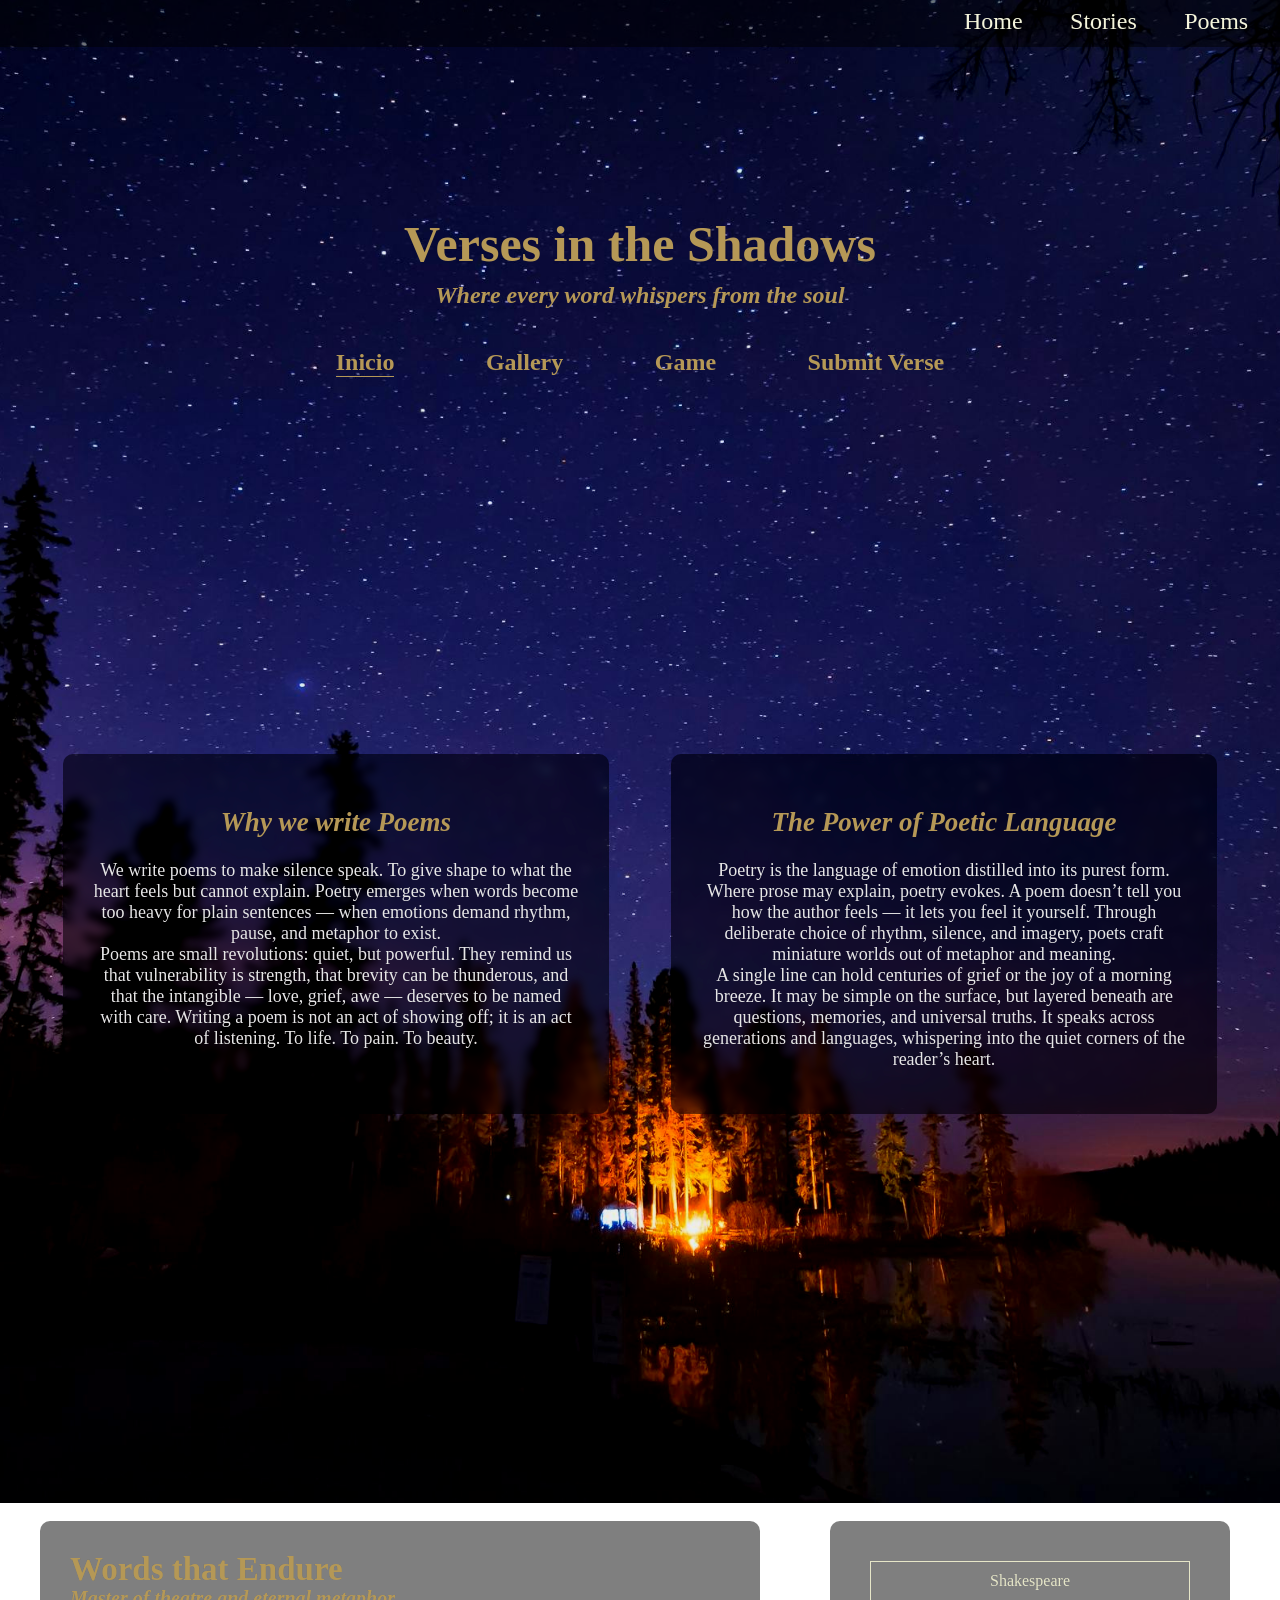
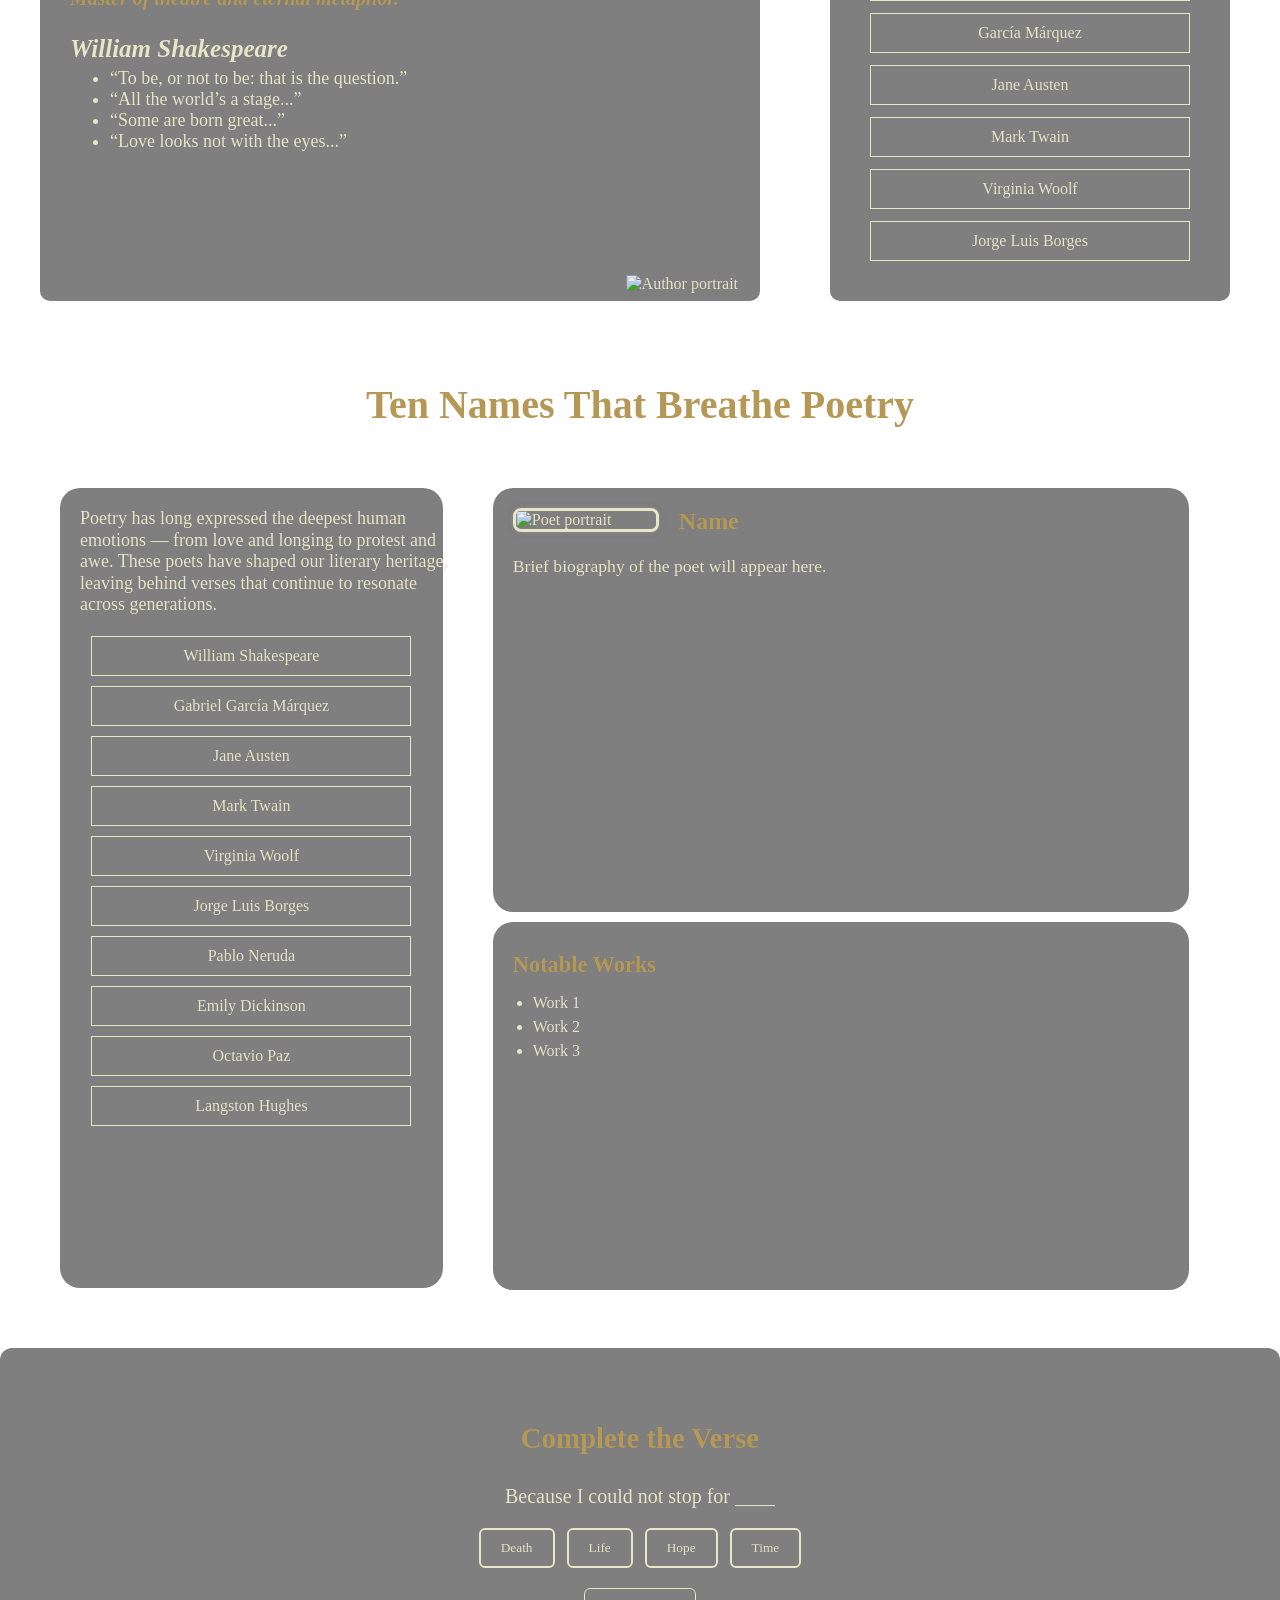
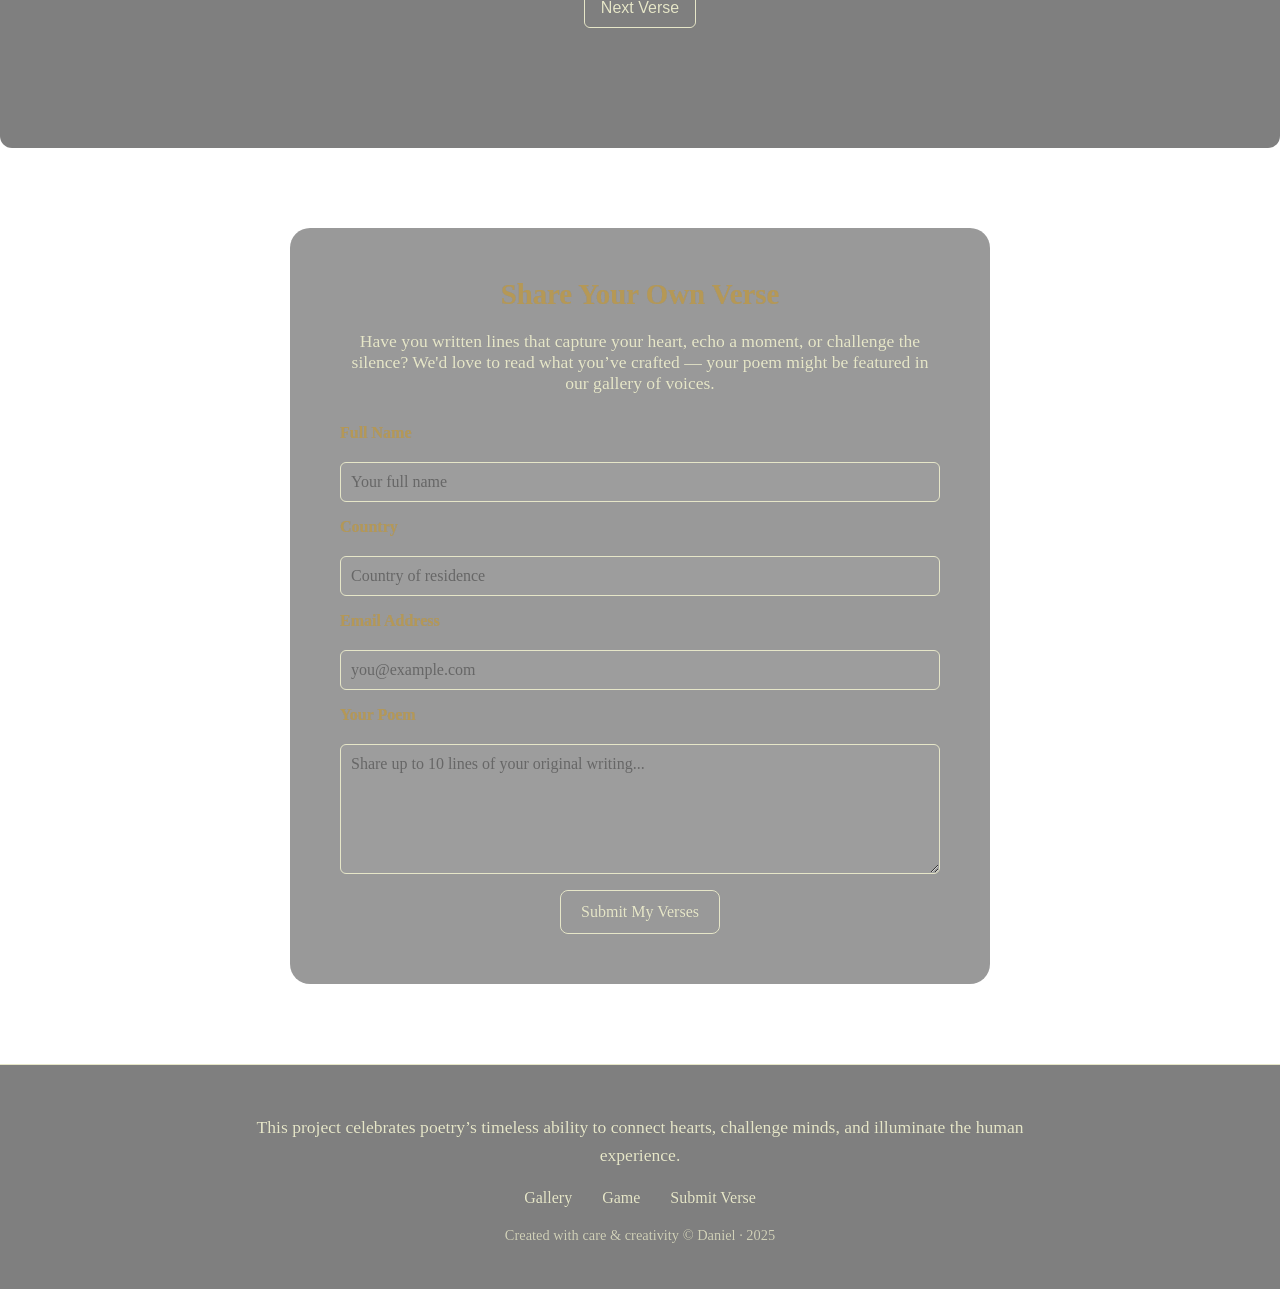
==== commit 8874f4d6: "final" ====
--- a/index.html
+++ b/index.html
@@ -24,9 +24,9 @@
                 <h2>Where every word whispers from the soul</p>
                 <div class="scrollPage">
                     <a href="" id="active">Inicio</a>
-                    <a href="">Love Poems</a>
-                    <a href="">Collection</a>
-                    <a href="">About Authors</a>
+                    <a href="#poetGallery">Gallery</a>
+                    <a href="#poetryGameSection">Game</a>
+                    <a href="#poetrySubmitLayout">Submit Verse</a>
                 </div>
             </div>
             <div class="shortStories">
@@ -121,38 +121,55 @@
                 </div>
             </section>
 
-
-
-
-
-
-            <div class="shortQuiz">
-                <!-- Quiz Section -->
-                <section class="quizSection">
-                <h2>Who Said It?</h2>
-                <div class="quizCard">
-                    <p id="quoteText" class="quote">“To be, or not to be: that is the question.”</p>
-                    
-                    <div class="options">
-                    <button class="quizOption" onclick="checkAnswer(this)">William Shakespeare</button>
-                    <button class="quizOption" onclick="checkAnswer(this)">Jane Austen</button>
-                    <button class="quizOption" onclick="checkAnswer(this)">Mark Twain</button>
-                    <button class="quizOption" onclick="checkAnswer(this)">Virginia Woolf</button>
-                    </div>
-
-                    <p id="feedback" class="feedback"></p>
-
-                    <div class="quizControls">
-                    <button onclick="loadNextQuestion()">Next Quote</button>
-                    </div>
+            <section id="poetryGameSection" class="poetryGameLayout">
+                <h2 class="gameTitle">Complete the Verse</h2>
+                <div id="gameContainer" class="gameBox">
+                    <p id="gamePrompt" class="gamePromptText"></p>
+                    <div id="gameOptions" class="gameOptionsGroup"></div>
+                    <p id="gameFeedback" class="gameFeedback hidden"></p>
+                    <p id="gameAuthor" class="gameAuthor hidden"></p>
+                    <button id="nextPromptBtn" class="nextButton hidden">Next Verse</button>
                 </div>
-                </section>
+            </section>
+            <div class="poetrySubmitLayout" id="poetrySubmitLayout">
+                <h2 class="formTitle">Share Your Own Verse</h2>
+                <p class="formIntro">
+                    Have you written lines that capture your heart, echo a moment, or challenge the silence?  
+                    We'd love to read what you’ve crafted — your poem might be featured in our gallery of voices.
+                </p>
+
+                <form id="userPoetryForm" class="formContainer">
+                    <label for="userFullName">Full Name</label>
+                    <input type="text" id="userFullName" name="userFullName" required placeholder="Your full name">
+
+                    <label for="userCountry">Country</label>
+                    <input type="text" id="userCountry" name="userCountry" required placeholder="Country of residence">
+
+                    <label for="userEmail">Email Address</label>
+                    <input type="email" id="userEmail" name="userEmail" required placeholder="you@example.com">
+
+                    <label for="userPoem">Your Poem</label>
+                    <textarea id="userPoem" name="userPoem" rows="6" required placeholder="Share up to 10 lines of your original writing..."></textarea>
+
+                    <button type="submit" class="formSubmitButton">Submit My Verses</button>
+                </form>
             </div>
-        </main>
-    </div> 
-    <footer>
-        &copy; 2025 Creative Journeys. All rights reserved.
-    </footer>
+            <footer class="poetryFooter">
+                <div class="footerInner">
+                    <p class="footerText">
+                    This project celebrates poetry’s timeless ability to connect hearts, challenge minds, and illuminate the human experience.
+                    </p>
+                    <ul class="footerNav">
+                        <li><a href="#poetGallery">Gallery</a></li>
+                        <li><a href="#poetryGameSection">Game</a></li>
+                        <li><a href="#poetrySubmitForm">Submit Verse</a></li>
+                    </ul>
+                    <p class="footerCredit">Created with care & creativity © Daniel · 2025</p>
+                </div>
+            </footer>
+        </div>
+    </main>
+    
     <script>
         const authors = {
             shakespeare: {
@@ -453,7 +470,120 @@
             });
             }
 
-    
+        const poetryGame = [
+            {
+                prompt: "Because I could not stop for ____",
+                options: ["Death", "Life", "Hope", "Time"],
+                answer: "Death",
+                author: "Emily Dickinson"
+            },
+            {
+                prompt: "Shall I compare thee to a ____ day?",
+                options: ["Summer", "Golden", "Spring", "Lovely"],
+                answer: "Summer",
+                author: "William Shakespeare"
+            },
+            {
+                prompt: "I, too, sing ____",
+                options: ["Freedom", "America", "Justice", "Hope"],
+                answer: "America",
+                author: "Langston Hughes"
+            },
+            {
+                prompt: "Love is so short, forgetting is so ____",
+                options: ["Slow", "Long", "Hard", "Deep"],
+                answer: "Long",
+                author: "Pablo Neruda"
+            },
+            {
+                prompt: "It is not true that people stop pursuing ____",
+                options: ["Dreams", "Power", "Desire", "Happiness"],
+                answer: "Dreams",
+                author: "Gabriel García Márquez"
+            },
+            {
+                prompt: "There is no greater agony than bearing an untold ____ inside you.",
+                options: ["Story", "Secret", "Dream", "Truth"],
+                answer: "Story",
+                author: "Not in your current list (Maya Angelou, optional)"
+            },
+            {
+                prompt: "Hope is the thing with ____",
+                options: ["Wings", "Feathers", "Light", "Words"],
+                answer: "Feathers",
+                author: "Emily Dickinson"
+            },
+            {
+                prompt: "A room of one’s ____",
+                options: ["Choice", "Dreams", "Hope", "Own"],
+                answer: "Own",
+                author: "Virginia Woolf"
+            },
+            {
+                prompt: "The world was so recent that many things lacked ____",
+                options: ["Color", "Names", "Weight", "Shape"],
+                answer: "Names",
+                author: "Gabriel García Márquez"
+            },
+            {
+                prompt: "All animals are equal, but some animals are more ____ than others.",
+                options: ["Free", "Important", "Equal", "Clever"],
+                answer: "Equal",
+                author: "Also not in your main list (George Orwell)"
+            }
+            ];
+
+            let currentIndex = 0;
+
+            function loadPrompt() {
+            const current = poetryGame[currentIndex];
+            document.getElementById("gamePrompt").textContent = current.prompt;
+            const optionsGroup = document.getElementById("gameOptions");
+            optionsGroup.innerHTML = "";
+
+            current.options.forEach(option => {
+                const button = document.createElement("button");
+                button.className = "optionButton";
+                button.textContent = option;
+                button.onclick = () => checkAnswer(option, current.answer, current.author);
+                optionsGroup.appendChild(button);
+            });
+
+            document.getElementById("gameFeedback").classList.add("hidden");
+            document.getElementById("gameAuthor").classList.add("hidden");
+            document.getElementById("nextPromptBtn").classList.add("hidden");
+            }
+
+            function checkAnswer(selected, correct, author) {
+            const feedback = document.getElementById("gameFeedback");
+            const authorInfo = document.getElementById("gameAuthor");
+
+            if (selected === correct) {
+                feedback.textContent = "✅ Correct!";
+            } else {
+                feedback.textContent = `❌ Not quite. The correct word was "${correct}".`;
+            }
+
+            authorInfo.textContent = `— ${author}`;
+            feedback.classList.remove("hidden");
+            authorInfo.classList.remove("hidden");
+            document.getElementById("nextPromptBtn").classList.remove("hidden");
+            }
+
+            document.getElementById("nextPromptBtn").onclick = () => {
+            currentIndex++;
+            if (currentIndex < poetryGame.length) {
+                loadPrompt();
+            } else {
+                document.getElementById("gameContainer").innerHTML = `
+                <h3 class="gameEnd">You've completed all verses!</h3>
+                <p class="gameEndNote">Let poetry live in your memory, line by line.</p>
+                `;
+            }
+            };
+
+            loadPrompt();
+
         </script>
 </body>
 </html>
--- a/styles/styles.css
+++ b/styles/styles.css
@@ -269,6 +269,7 @@
 .poetLayout {
   display: grid;
   grid-template-columns: 33% 60%;
+  height: 800px;
   gap: 50px;
   padding: 60px;
   color: #f5f5dc;
@@ -324,28 +325,28 @@
 .poetContent{
     grid-column: 2/3;
     display: grid;
-    grid-template-rows: 53%  45%;
+    grid-template-rows: 53%  46%;
     gap: 10px;
 }
 
 .poetHeader {
-  background-color: rgba(0, 0, 0, 0.5);
-  backdrop-filter: blur(4px);
-  padding: 20px;
-  border-radius: 20px;
-  overflow: hidden; 
-  position: relative;
+    background-color: rgba(0, 0, 0, 0.5);
+    backdrop-filter: blur(4px);
+    padding: 20px;
+    border-radius: 20px;
+    overflow: hidden; 
+    position: relative;
 }
 
 
 #poetImage {
-  float: left;
-  width: 140px;
-  margin-right: 20px;
-  margin-bottom: 5px;  
-  border: 3px solid #f5f5dc;
-  border-radius: 8px;
-  box-shadow: 0 0 10px rgba(255, 255, 255, 0.2);
+    float: left;
+    width: 140px;
+    margin-right: 20px;
+    margin-bottom: 5px;  
+    border: 3px solid #f5f5dc;
+    border-radius: 8px;
+    box-shadow: 0 0 10px rgba(255, 255, 255, 0.2);
 }
 
 #poetName {
@@ -393,3 +394,225 @@
 }
 
 
+/* Minigame Section */
+.poetryGameLayout {
+    padding: 50px;
+    background-color: rgba(0, 0, 0, 0.5); 
+    backdrop-filter: blur(2px);
+    color: #f5f5dc;
+    border-radius: 12px;
+    height: 300px;
+    margin-bottom: 80px;
+}
+
+.gameTitle {
+    font-family: 'Playfair Display', serif;
+    font-size: 1.8rem;
+    margin-bottom: 30px;
+    text-align: center;
+    color: #BFA76F;
+}
+
+.gamePromptText {
+    font-family: 'Playfair Display', serif;
+    font-size: 20px;
+    font: italic;
+    margin-bottom: 20px;
+    text-align: center;
+}
+
+.gameOptionsGroup {
+    display: flex;
+    flex-wrap: wrap;
+    gap: 12px;
+    justify-content: center;
+    margin-bottom: 20px;
+    font-style: italic;
+}
+
+.optionButton {
+    font-family: 'Playfair Display', serif;
+    background-color: transparent;
+    border: 2px solid #f5f5dc;
+    color: #f5f5dc;
+    padding: 10px 20px;
+    border-radius: 6px;
+    cursor: pointer;
+    transition: 0.3s ease;
+}
+
+.optionButton:hover {
+    background-color: rgba(255, 255, 255, 0.1);
+    letter-spacing: 1px;
+}
+
+.gameFeedback,
+.gameAuthor {
+    text-align: center;
+    font-size: 1.1rem;
+    margin-bottom: 10px;
+    font-family: 'Cormorant Garamond', serif;
+}
+
+.hidden {
+    display: none;
+}
+
+.nextButton {
+    display: block;
+    margin: 0 auto;
+    margin-top: 20px;
+    background-color: transparent;
+    border: 1px solid #f5f5dc;
+    color: #f5f5dc;
+    font-size: 1rem;
+    padding: 10px 16px;
+    border-radius: 6px;
+    cursor: pointer;
+    transition: 0.3s ease;
+}
+
+.nextButton:hover {
+    background-color: rgba(255,255,255,0.1);
+}
+
+.gameEnd {
+    text-align: center;
+    font-size: 1.5rem;
+    margin-bottom: 10px;
+}
+
+.gameEndNote {
+    text-align: center;
+    font-size: 1.1rem;
+    font-style: italic;
+}
+
+/* Form section*/
+.poetrySubmitLayout {
+    background-color: rgba(0, 0, 0, 0.4);
+    padding: 50px;
+    border-radius: 20px;
+    color: #f5f5dc;
+    font-family: 'Cormorant Garamond', serif;
+    max-width: 600px;
+    margin: 0 auto;
+    backdrop-filter: blur(6px);
+}
+
+.formTitle {
+    color: #BFA76F;
+    font-family: 'Playfair Display', serif;
+    font-size: 1.8rem;
+    text-align: center;
+    margin-top: 0;
+    margin-bottom: 20px;
+    }
+
+.formIntro {
+    font-size: 1.1rem;
+    line-height: 1.2;
+    margin-bottom: 30px;
+    text-align: center;
+}
+
+.formContainer {
+    display: flex;
+    flex-direction: column;
+    gap: 16px;
+}
+
+.formContainer label {
+    color: #BFA76F;
+    font-weight: bold;
+    font-size: 1rem;
+    margin-bottom: 4px;
+    font-family: 'Playfair Display', serif;
+}
+
+.formContainer input,
+.formContainer textarea {
+    background-color: rgba(255, 255, 255, 0.1);
+    border: 1px solid #f5f5dc;
+    color: #f5f5dc;
+    border-radius: 6px;
+    padding: 10px;
+    font-size: 1rem;
+    font-family: 'Cormorant Garamond', serif;
+    resize: vertical;
+    transition: 0.3s ease;
+}
+
+.formContainer input:focus,
+.formContainer textarea:focus {
+    outline: none;
+    border-color: #fff;
+    background-color: rgba(255, 255, 255, 0.15);
+}
+
+.formSubmitButton {
+    font-family: 'Playfair Display', serif;
+    font-size: 1rem;
+    padding: 12px 20px;
+    background-color: transparent;
+    color: #f5f5dc;
+    border: 1px solid #f5f5dc;
+    border-radius: 8px;
+    cursor: pointer;
+    align-self: center;
+    transition: background-color 0.3s ease;
+}
+
+.formSubmitButton:hover {
+    background-color: rgba(255, 255, 255, 0.1);
+    letter-spacing: 0.5px;
+}
+
+/* Footer */
+.poetryFooter {
+    background-color: rgba(0, 0, 0, 0.5); 
+    backdrop-filter: blur(2px);
+    padding: 30px;
+    text-align: center;
+    color: #f5f5dc;
+    font-family: 'Cormorant Garamond', serif;
+    border-top: 1px solid #f5f5dc;
+    margin-top: 80px;
+}
+
+.footerInner {
+    max-width: 800px;
+    margin: 0 auto;
+}
+
+.footerText {
+    font-size: 1.1rem;
+    margin-bottom: 20px;
+    line-height: 1.6;
+}
+
+.footerNav {
+    list-style: none;
+    display: flex;
+    justify-content: center;
+    gap: 30px;
+    padding: 0;
+    margin-bottom: 20px;
+}
+
+.footerNav a {
+    text-decoration: none;
+    color: #f5f5dc;
+    font-family: 'Playfair Display', serif;
+    font-size: 1rem;
+    transition: color 0.3s ease;
+}
+
+.footerNav a:hover {
+    color: #a76060;
+}
+
+.footerCredit {
+    font-size: 0.9rem;
+    opacity: 0.8;
+}
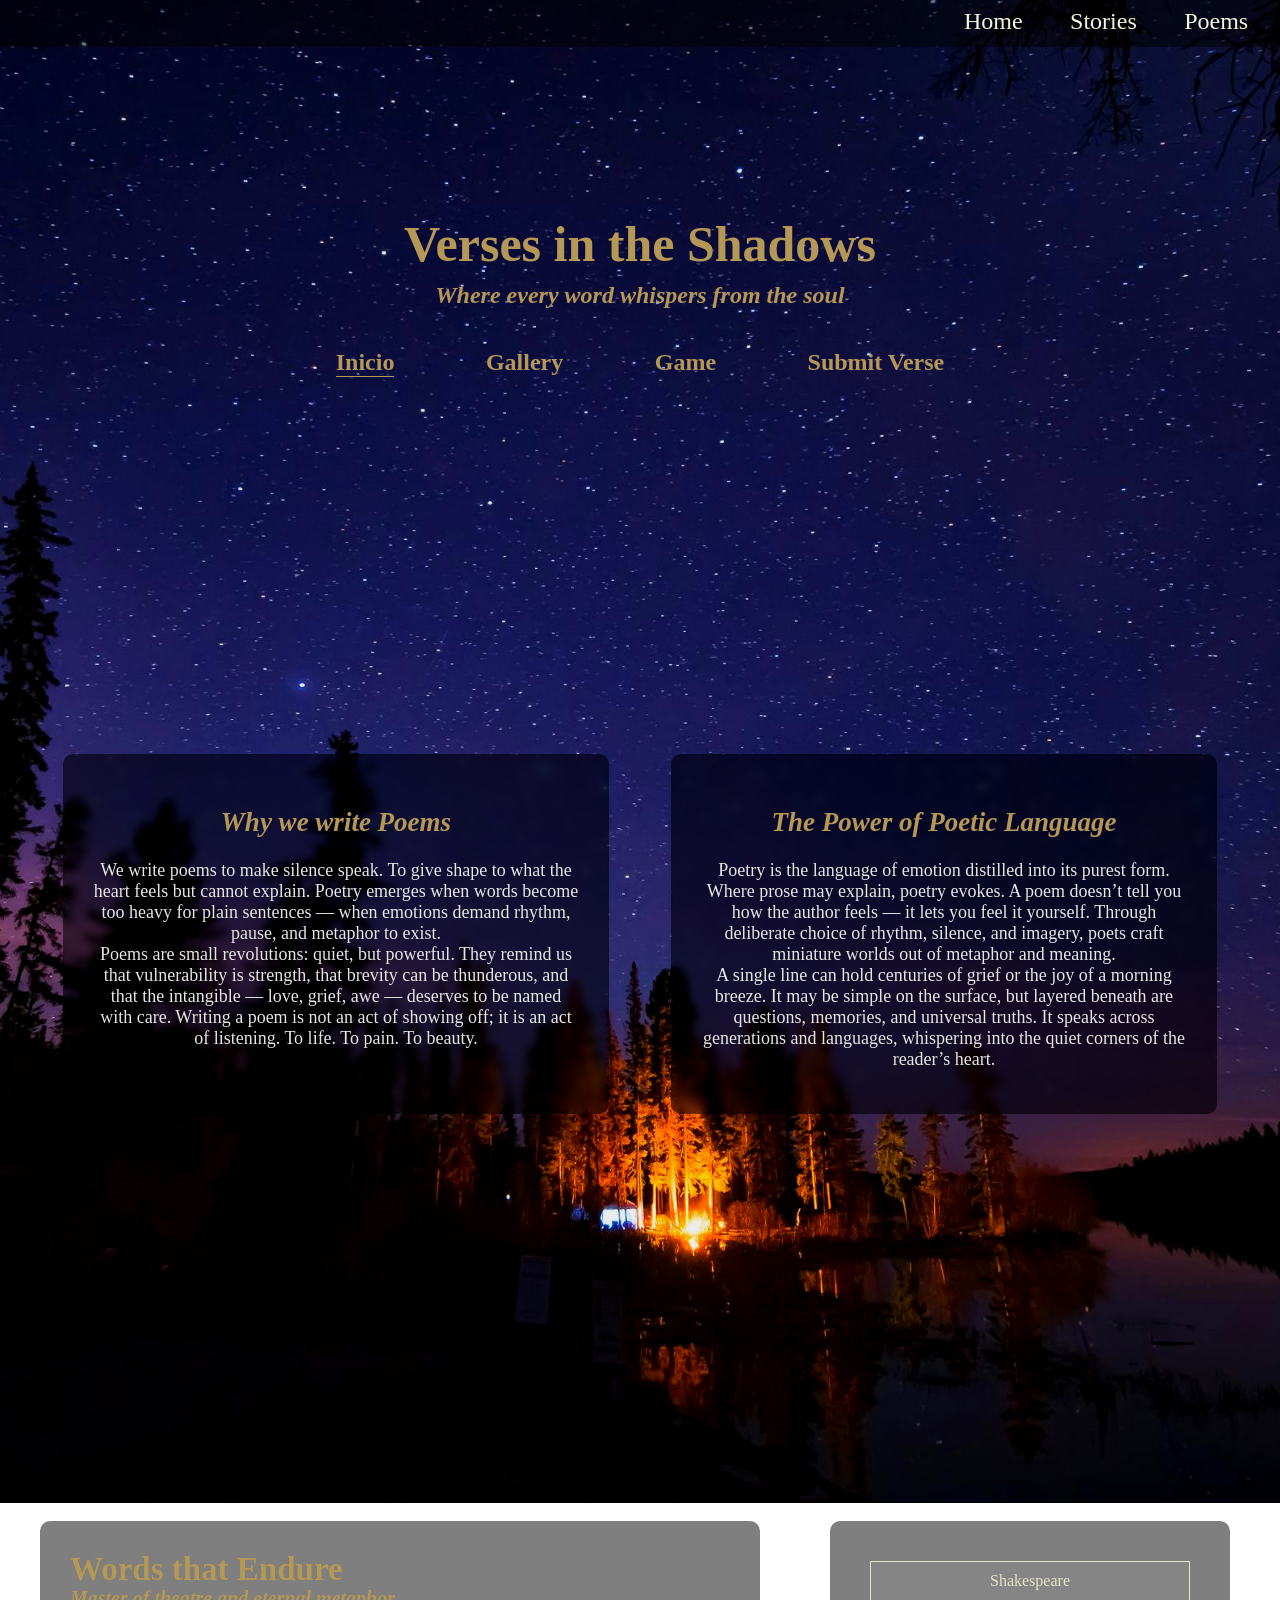
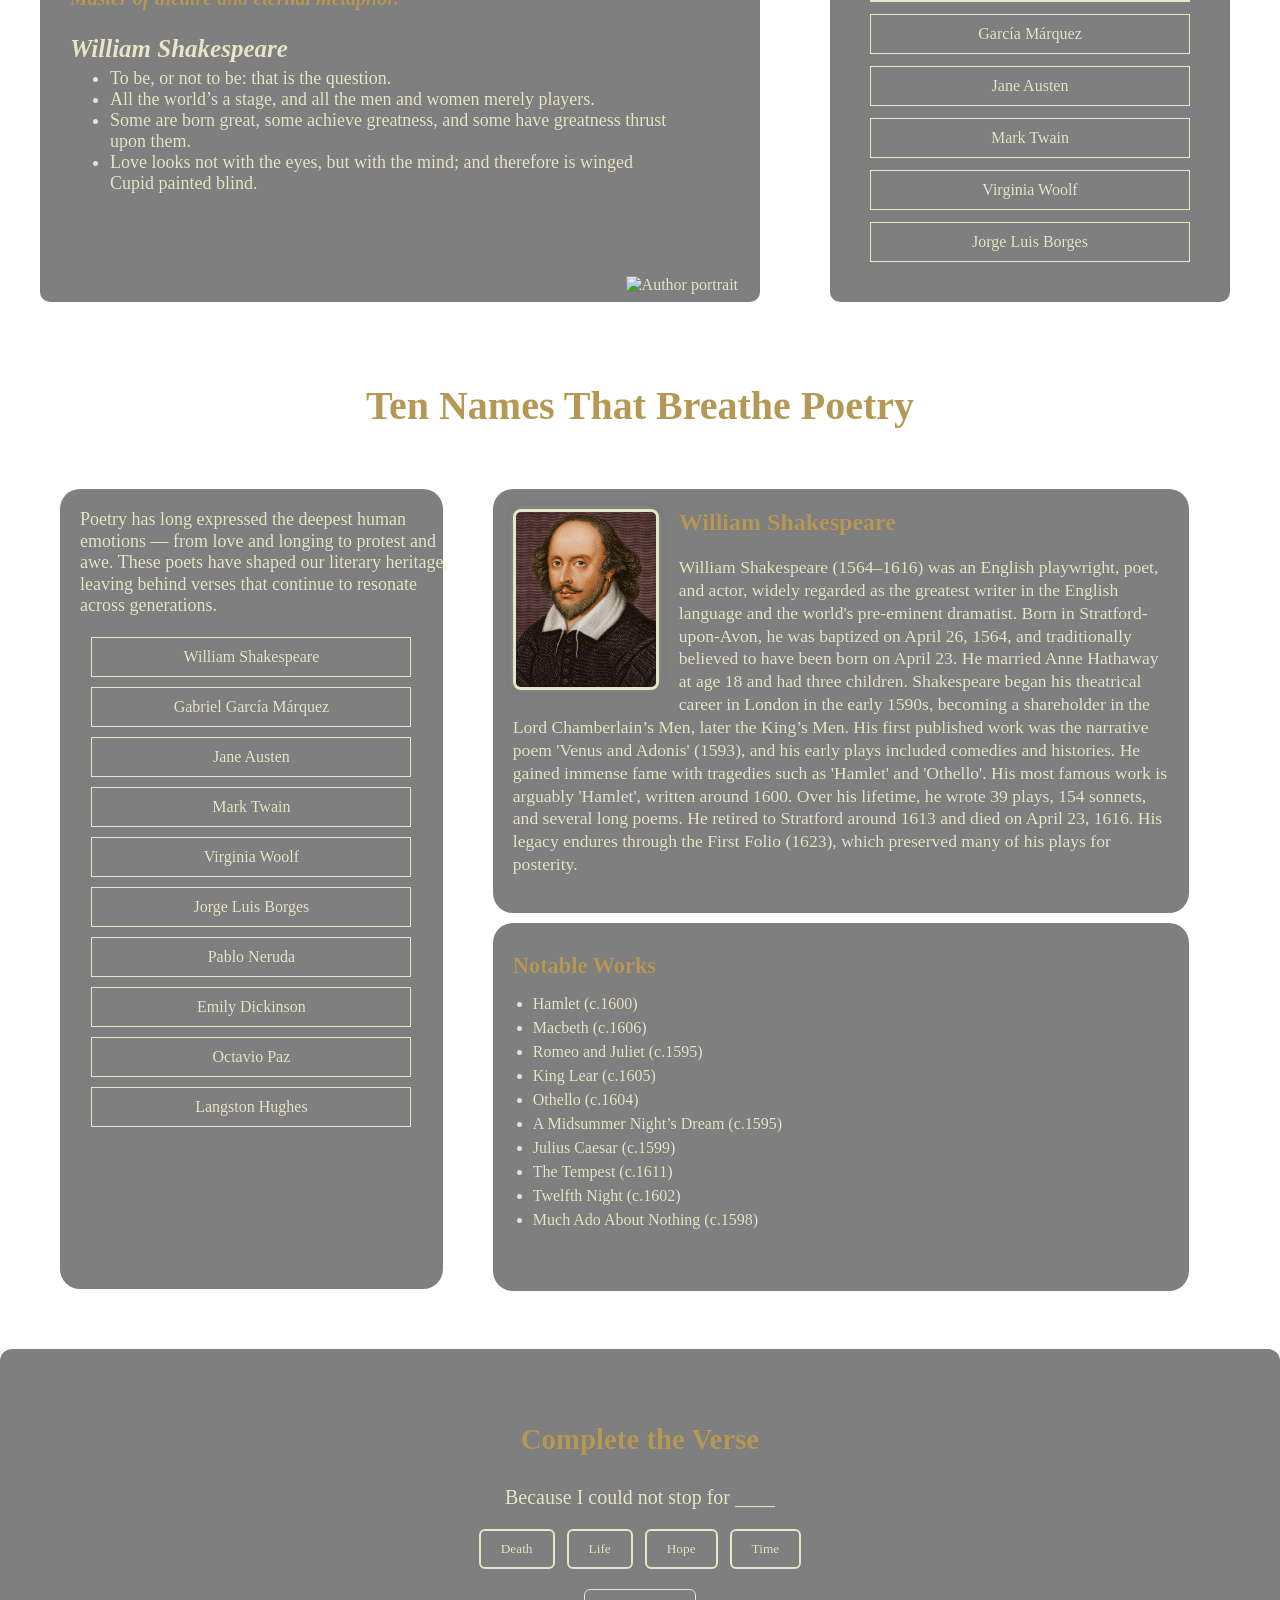
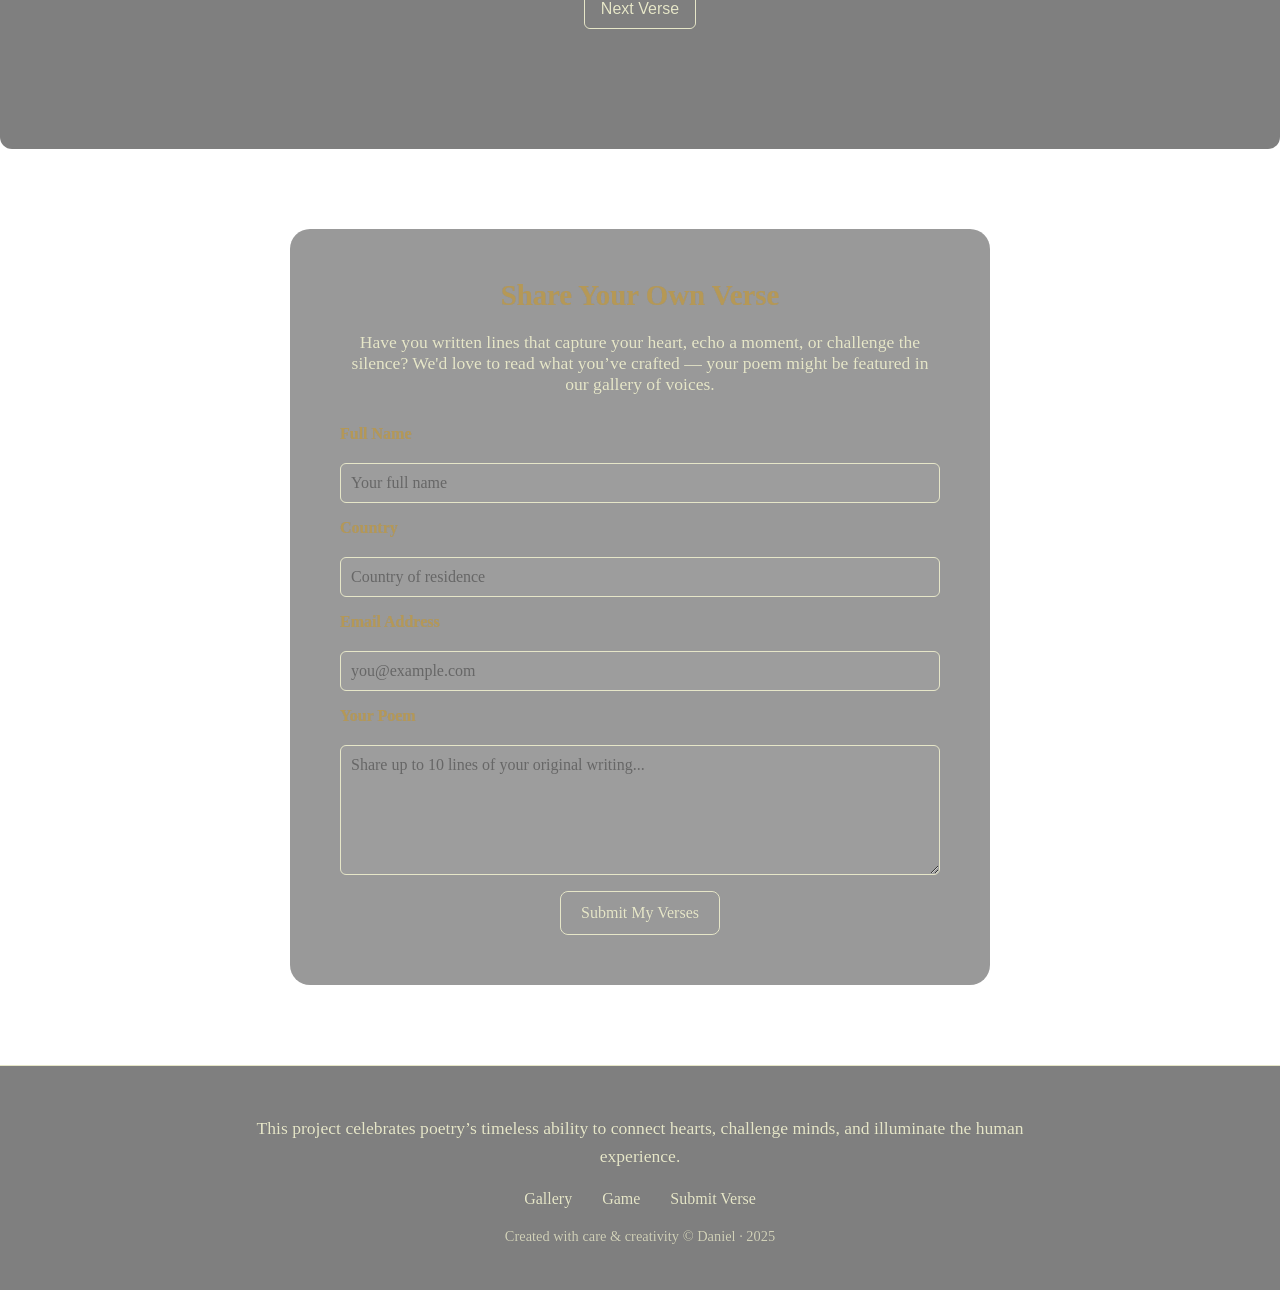
==== commit be355776: "finalizado" ====
--- a/index.html
+++ b/index.html
@@ -50,12 +50,11 @@
         </div>
         <div class="bodyBackground">
             <div class="famousQuotes">
-                
                     <section id="authorShowcase" class="writerLayout">
                         <div id="writerContainer" class="writerContainer">
                             <img id="authorImage" src="img/shakespeare.jpg" alt="Author portrait">
-                            <h1>Words that Endure</h2>
-                            <h2 id="authorIntro">Master of theatre and eternal metaphor.</h3>
+                            <h1>Words that Endure</h1>
+                            <h2 id="authorIntro">Master of theatre and eternal metaphor.</h2>
                             <div class="writerPresentation">
                             <h3 id="authorName">William Shakespeare</h3>
                             <ul id="authorQuotes">
@@ -77,9 +76,9 @@
                         </aside>
                     </section>        
             </div>
+
             <h1 id="famousPoetryHeader">Ten Names That Breathe Poetry</h1>
             <section id="poetGallery" class="poetLayout">
-                <!-- IZQUIERDA: Lista de poetas -->
                 <aside class="poetSelector">
                     <p class="galleryIntro">
                     Poetry has long expressed the deepest human emotions — from love and longing to protest and awe. These poets have shaped our literary heritage, leaving behind verses that continue to resonate across generations.
@@ -238,8 +237,9 @@
                 "Being with you and not being with you is the only way I have to measure time."
                 ]
             }
-            };
-
+        };
+
+        
             function loadAuthor(key) {
             const author = authors[key];
 
@@ -260,7 +260,12 @@
             });
 
             
-            }
+        }
+        window.addEventListener("DOMContentLoaded", () => {
+            loadAuthor('shakespeare');
+            document.querySelector("button[onclick*='shakespeare']").classList.add("active");
+        });
+
         
         const poets = {
             shakespeare: {
@@ -462,13 +467,24 @@
 
             // Actualiza obras
             const worksList = document.getElementById("poetWorksList");
-            worksList.innerHTML = ""; // Limpiar contenido previo
+            worksList.innerHTML = ""; 
             poet.works.forEach((title) => {
                 const li = document.createElement("li");
                 li.textContent = title;
                 worksList.appendChild(li);
             });
-            }
+        }
+
+        window.addEventListener("DOMContentLoaded", () => {
+            loadPoet('shakespeare');
+
+            
+            const buttons = document.querySelectorAll(".poetList button");
+            buttons.forEach(btn => btn.classList.remove("active"));
+            const shakespeareBtn = document.querySelector("button[onclick*='shakespeare']");
+            if (shakespeareBtn) shakespeareBtn.classList.add("active");
+        });
+
 
         const poetryGame = [
             {
--- a/styles/styles.css
+++ b/styles/styles.css
@@ -126,6 +126,7 @@
     text-align: center;
     font-size: 18px;
     height: 300px;
+    transition: transform 0.3s ease;
 }
 
 .poemsSection{
@@ -140,6 +141,11 @@
     backdrop-filter: blur(4px);
     font-size: 18px;
     height: 300px;
+    transition: transform 0.3s ease;
+}
+
+.shortStories:hover, .poemsSection:hover{
+    transform: scale(1.05);
 }
 
 /*second section */
@@ -226,6 +232,10 @@
     position: absolute;
     bottom: 2%;
     right: 2%;
+    transform: translateY(10px);
+    animation: fadeUp 0.5s ease forwards;
+    animation-delay: 0.1s;
+
 }
 
 .authorSelector button {
@@ -244,16 +254,28 @@
     animation: fadeUp 0.5s ease forwards;
 }
 
+.authorSelector button.active {
+    background-color: rgba(255, 255, 255, 0.1);
+    border-bottom: 2px solid #f5f5dc;
+}
+
+
 #authorQuotes li:nth-child(1) { animation-delay: 0.2s; }
 #authorQuotes li:nth-child(2) { animation-delay: 0.3s; }
 #authorQuotes li:nth-child(3) { animation-delay: 0.4s; }
 #authorQuotes li:nth-child(4) { animation-delay: 0.5s; }
+#authorQuotes #authorImage {animation-delay: 0.3s; }
 
 @keyframes fadeUp {
+      from {
+    opacity: 0;
+    transform: translateY(10px);
+    }
     to {
         opacity: 1;
         transform: translateY(0);
     }
+
 }
 
 #famousPoetryHeader{
@@ -321,6 +343,14 @@
     width: 380px;
 }
 
+.poetList button.active {
+  background-color: rgba(255, 255, 255, 0.1);
+  border-bottom: 2px solid #f5f5dc;
+  color: #f5f5dc;
+  transition: 0.3s ease;
+}
+
+
 /*Authors Biography section 2*/
 .poetContent{
     grid-column: 2/3;
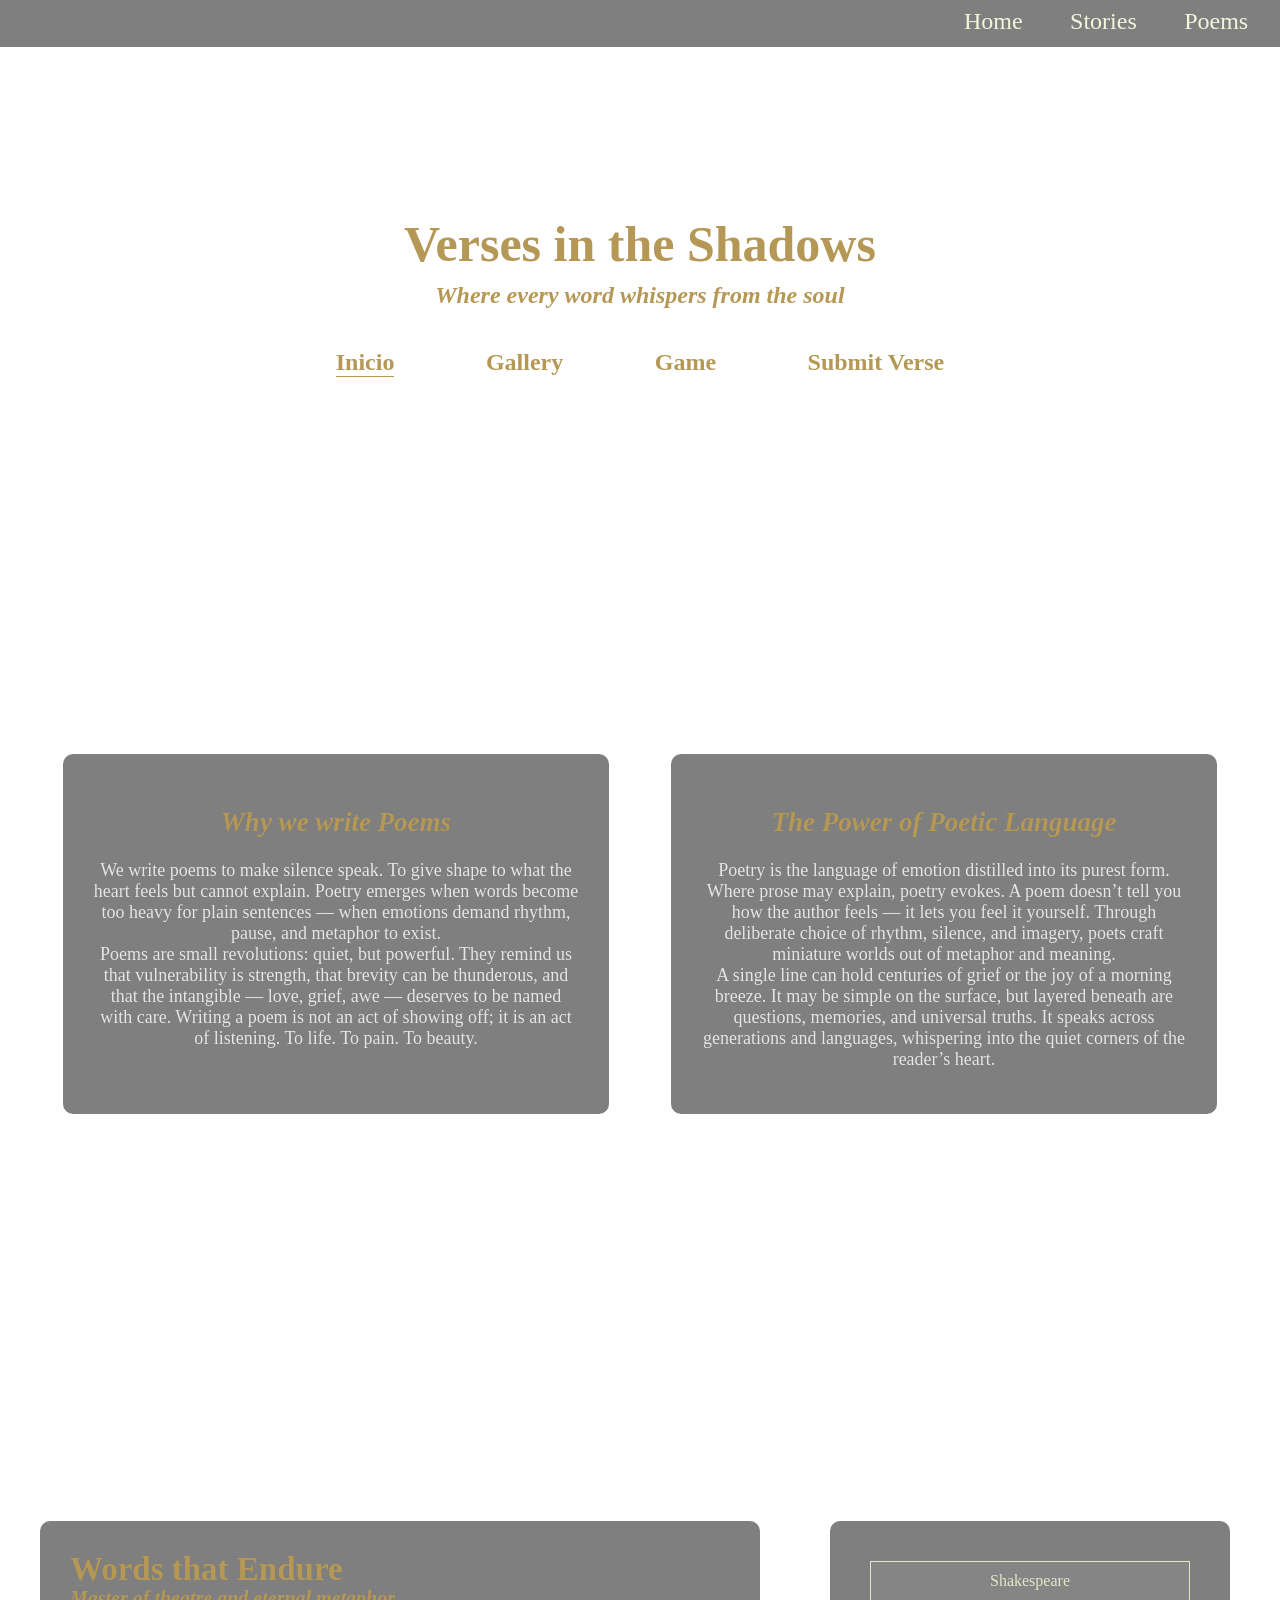
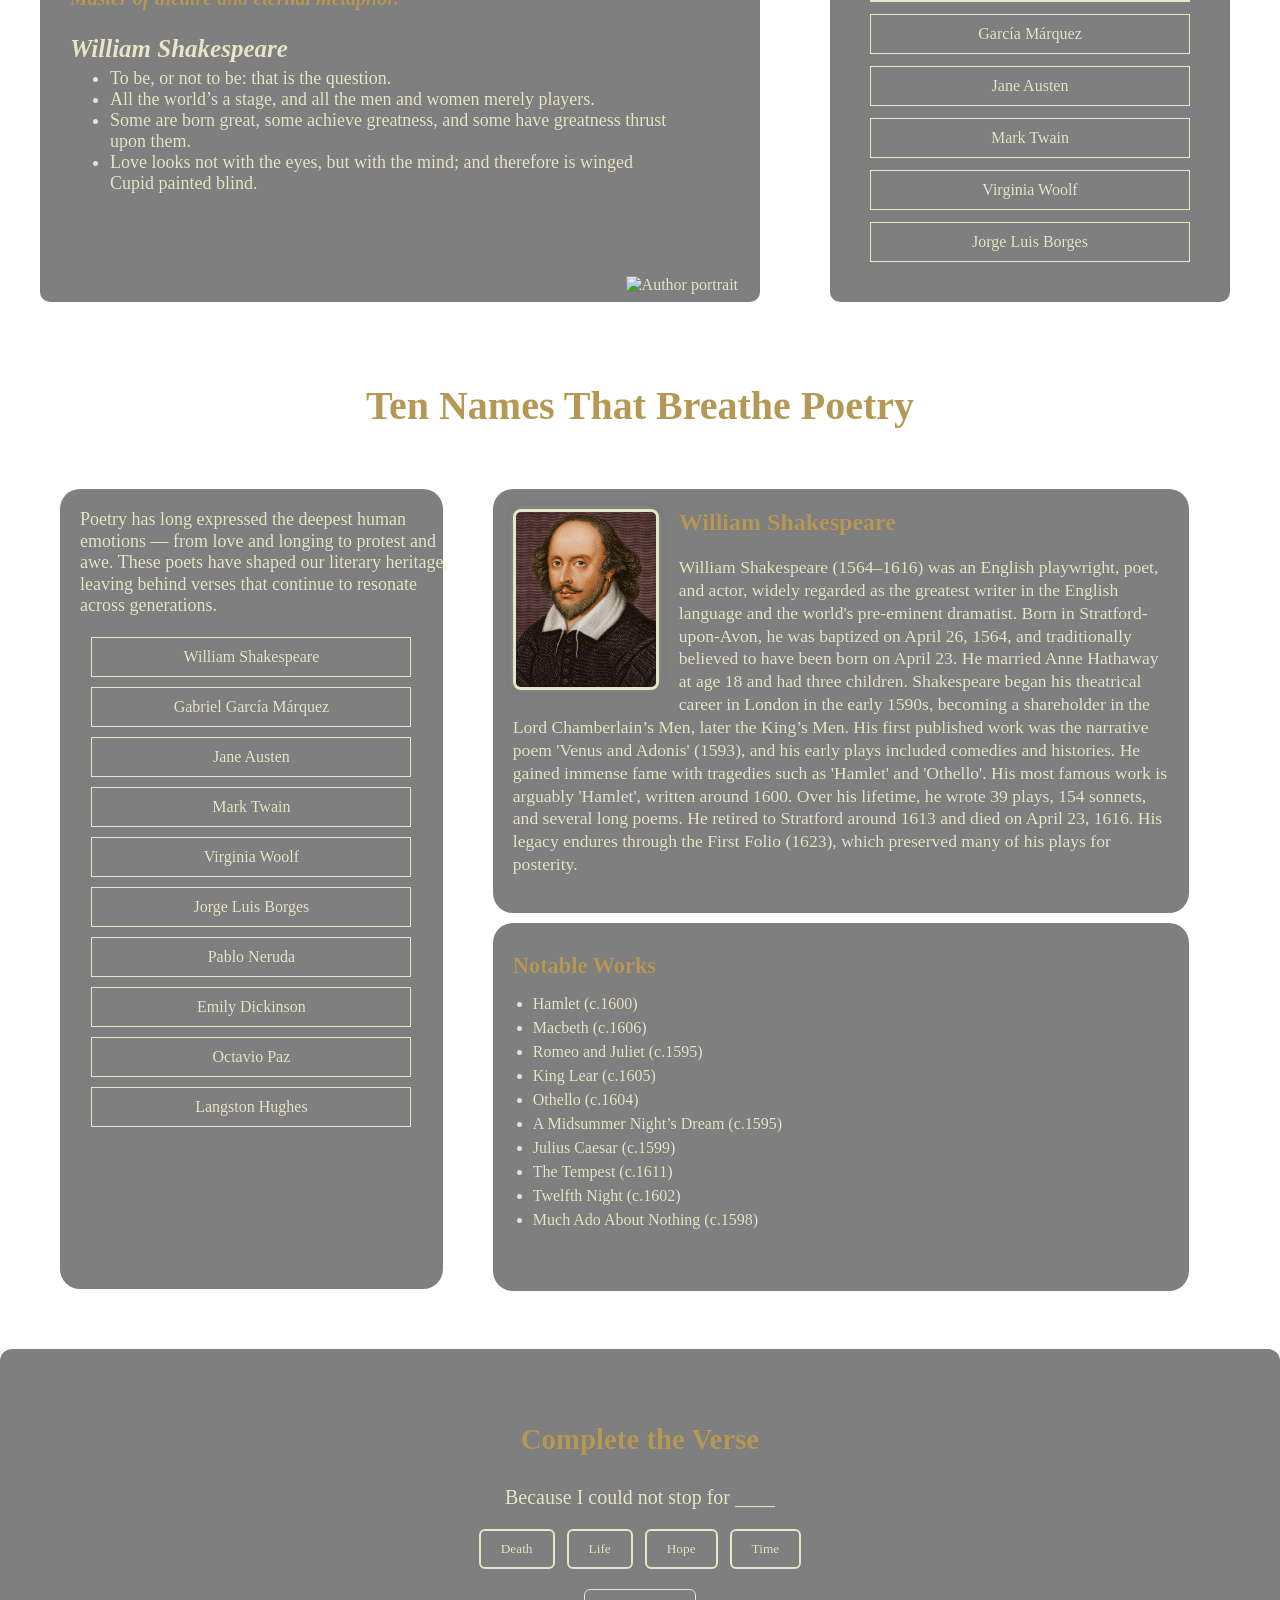
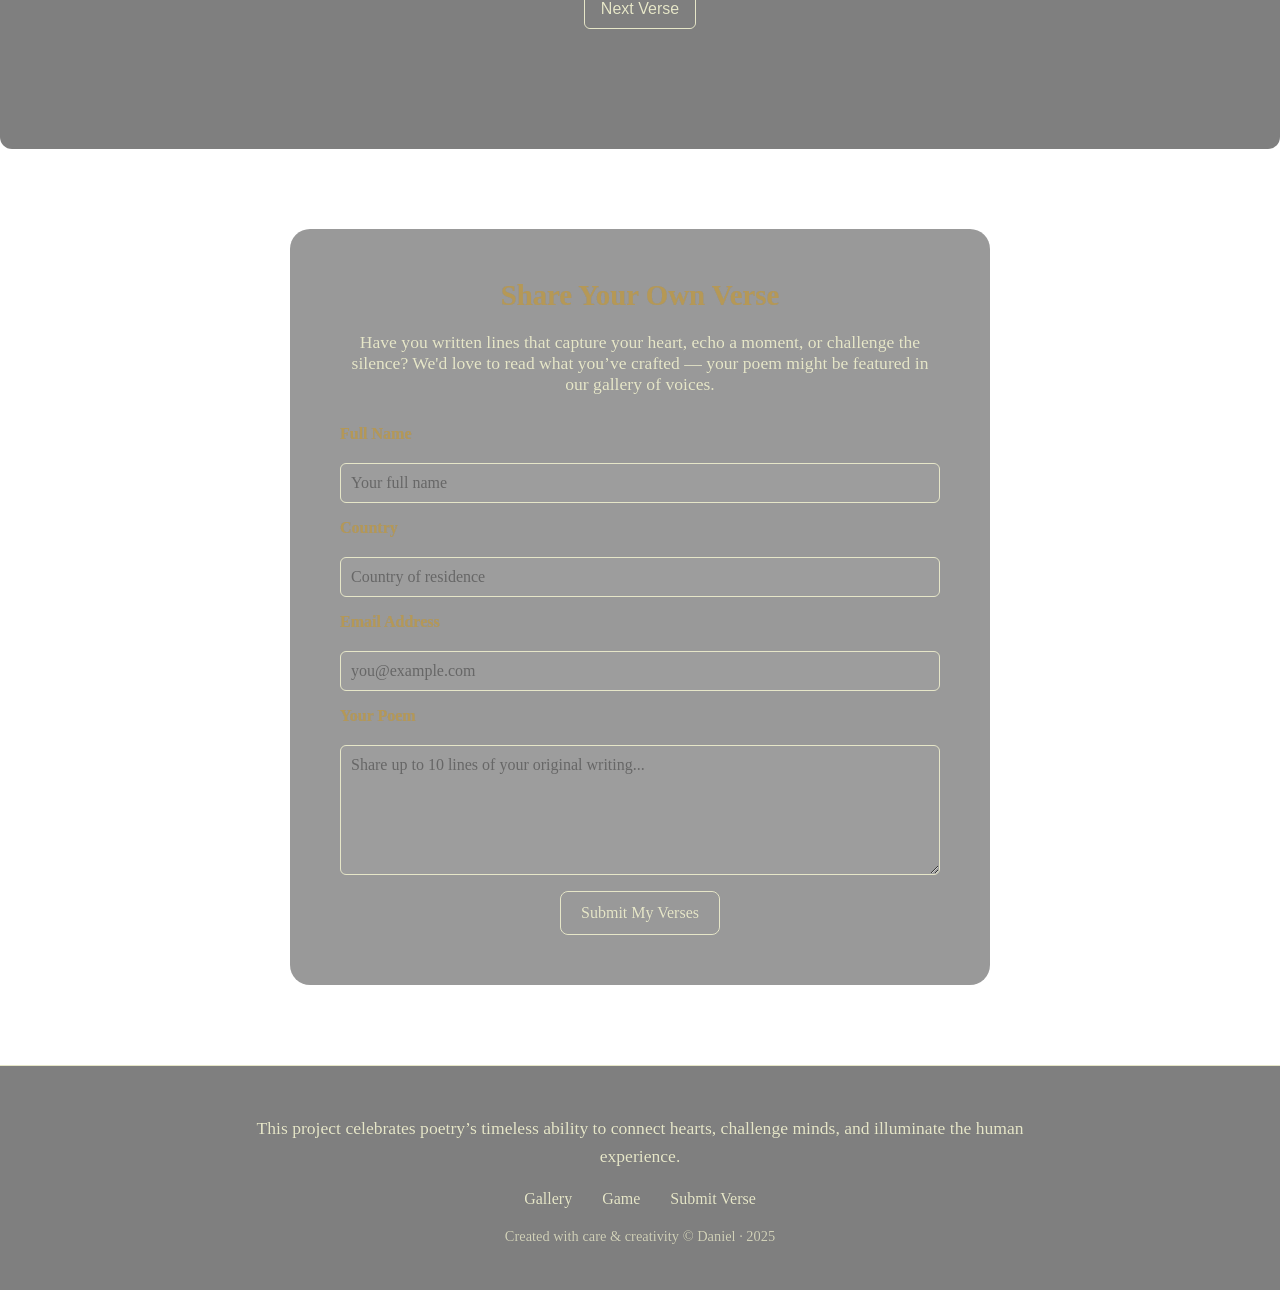
==== commit efd38f7c: "new" ====
--- a/index.html
+++ b/index.html
@@ -4,7 +4,7 @@
     <meta charset="UTF-8">
     <meta name="viewport" content="width=device-width, initial-scale=1.0">
     <title>Document</title>
-    <link rel="stylesheet" href="/styles/styles.css">
+    <link rel="stylesheet" href="styles/styles.css">
 </head>
 <body>
     <header>
@@ -12,9 +12,9 @@
             <div class="logoImage">   
                 <a href=""><img src="" alt=""></a>
             </div>
-            <a class="navigationHeader" href="/index.html">Home</a>
-            <a class="navigationHeader" href="/poems.html">Stories</a>
-            <a class="navigationHeader" href="/stories.html">Poems</a>
+            <a class="navigationHeader" href="index.html">Home</a>
+            <a class="navigationHeader" href="poems.html">Stories</a>
+            <a class="navigationHeader" href="stories.html">Poems</a>
         </nav>
     </header>
     <main>
@@ -52,7 +52,7 @@
             <div class="famousQuotes">
                     <section id="authorShowcase" class="writerLayout">
                         <div id="writerContainer" class="writerContainer">
-                            <img id="authorImage" src="img/shakespeare.jpg" alt="Author portrait">
+                            <img id="authorImage" src="images/shakespeare.png" alt="Author portrait">
                             <h1>Words that Endure</h1>
                             <h2 id="authorIntro">Master of theatre and eternal metaphor.</h2>
                             <div class="writerPresentation">
--- a/styles/styles.css
+++ b/styles/styles.css
@@ -51,7 +51,7 @@
 
 .heroBackground{
     transform: translateY(-48px);
-    background-image: url(/images/homeBack2.jpg);
+    background-image: url(images/homeBack2.jpg);
     height: 160vh;
     background-size: cover;         
     background-attachment: fit;
@@ -150,7 +150,7 @@
 
 /*second section */
 .bodyBackground{
-    background-image: url(/images/homeBack2.jpg);
+    background-image: url(images/homeBack2.jpg);
     height: 100hv;
     background-repeat: no-repeat;
     background-attachment: fixed;
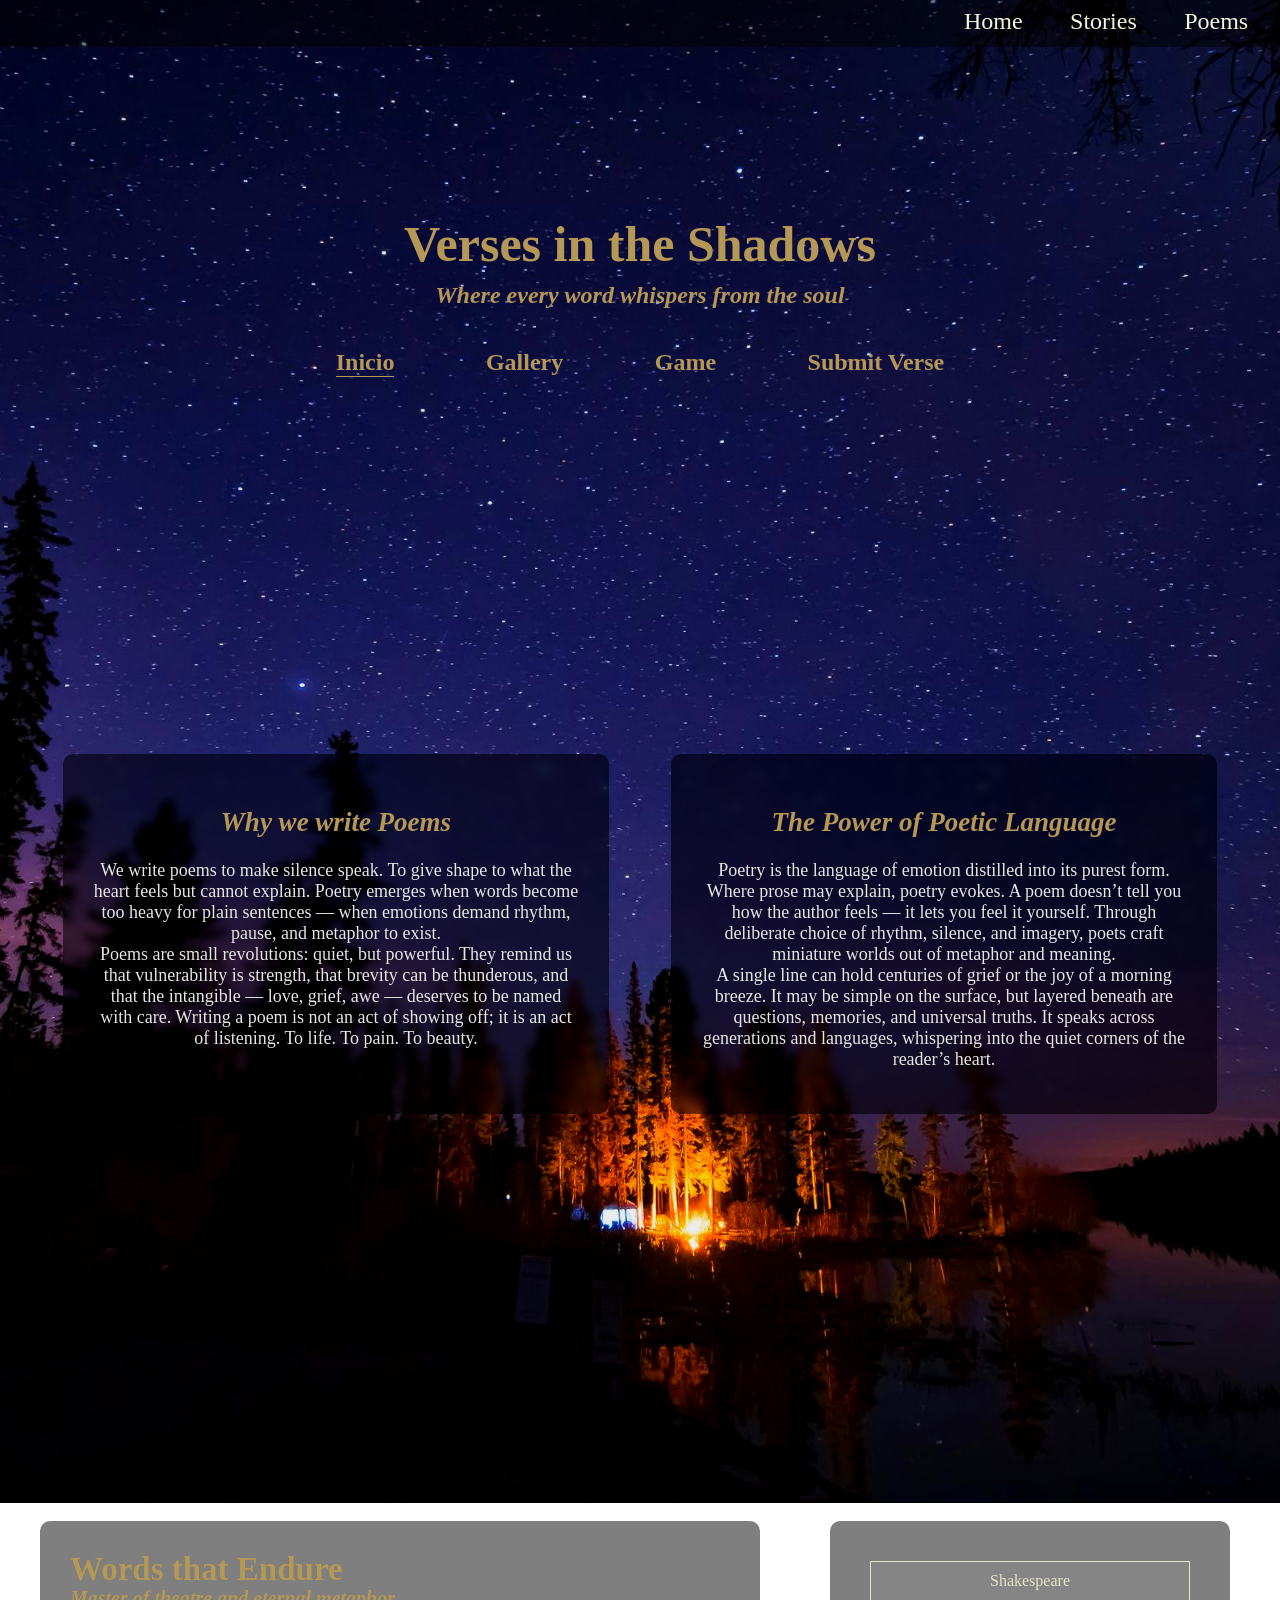
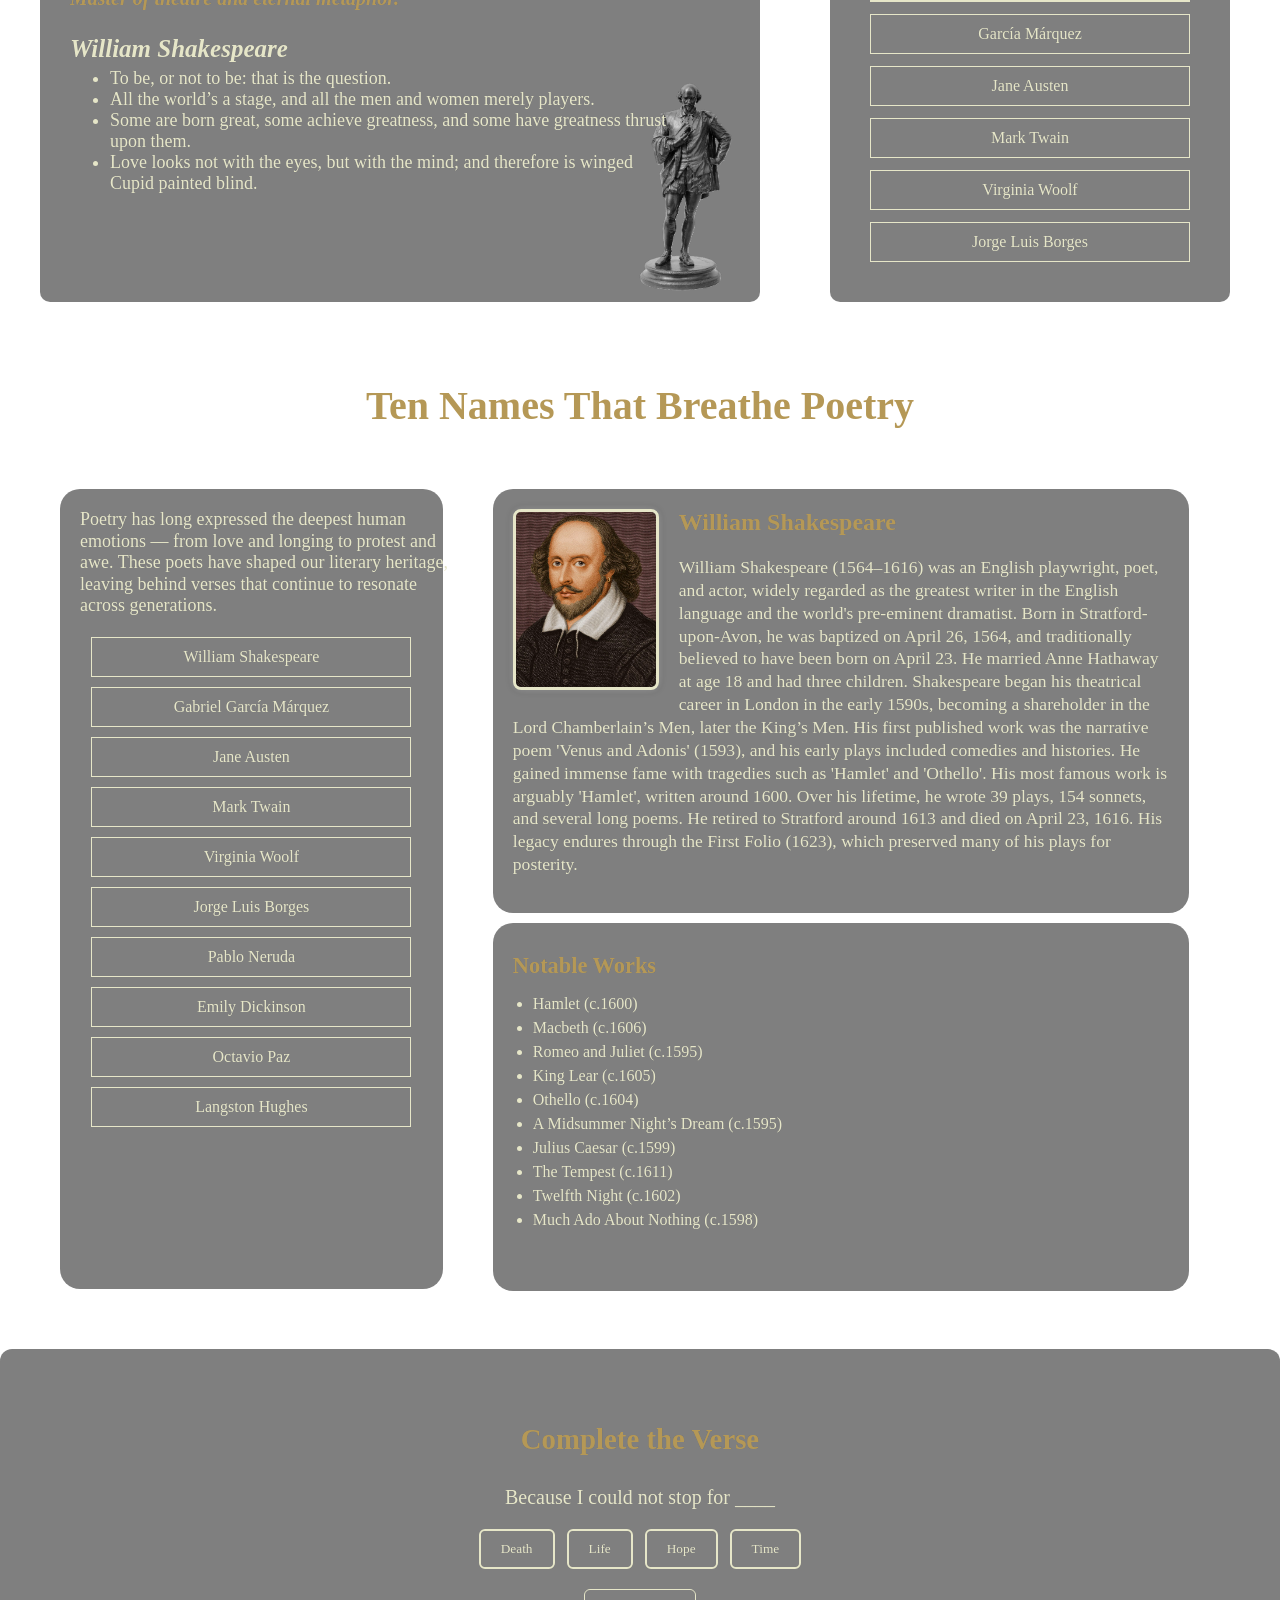
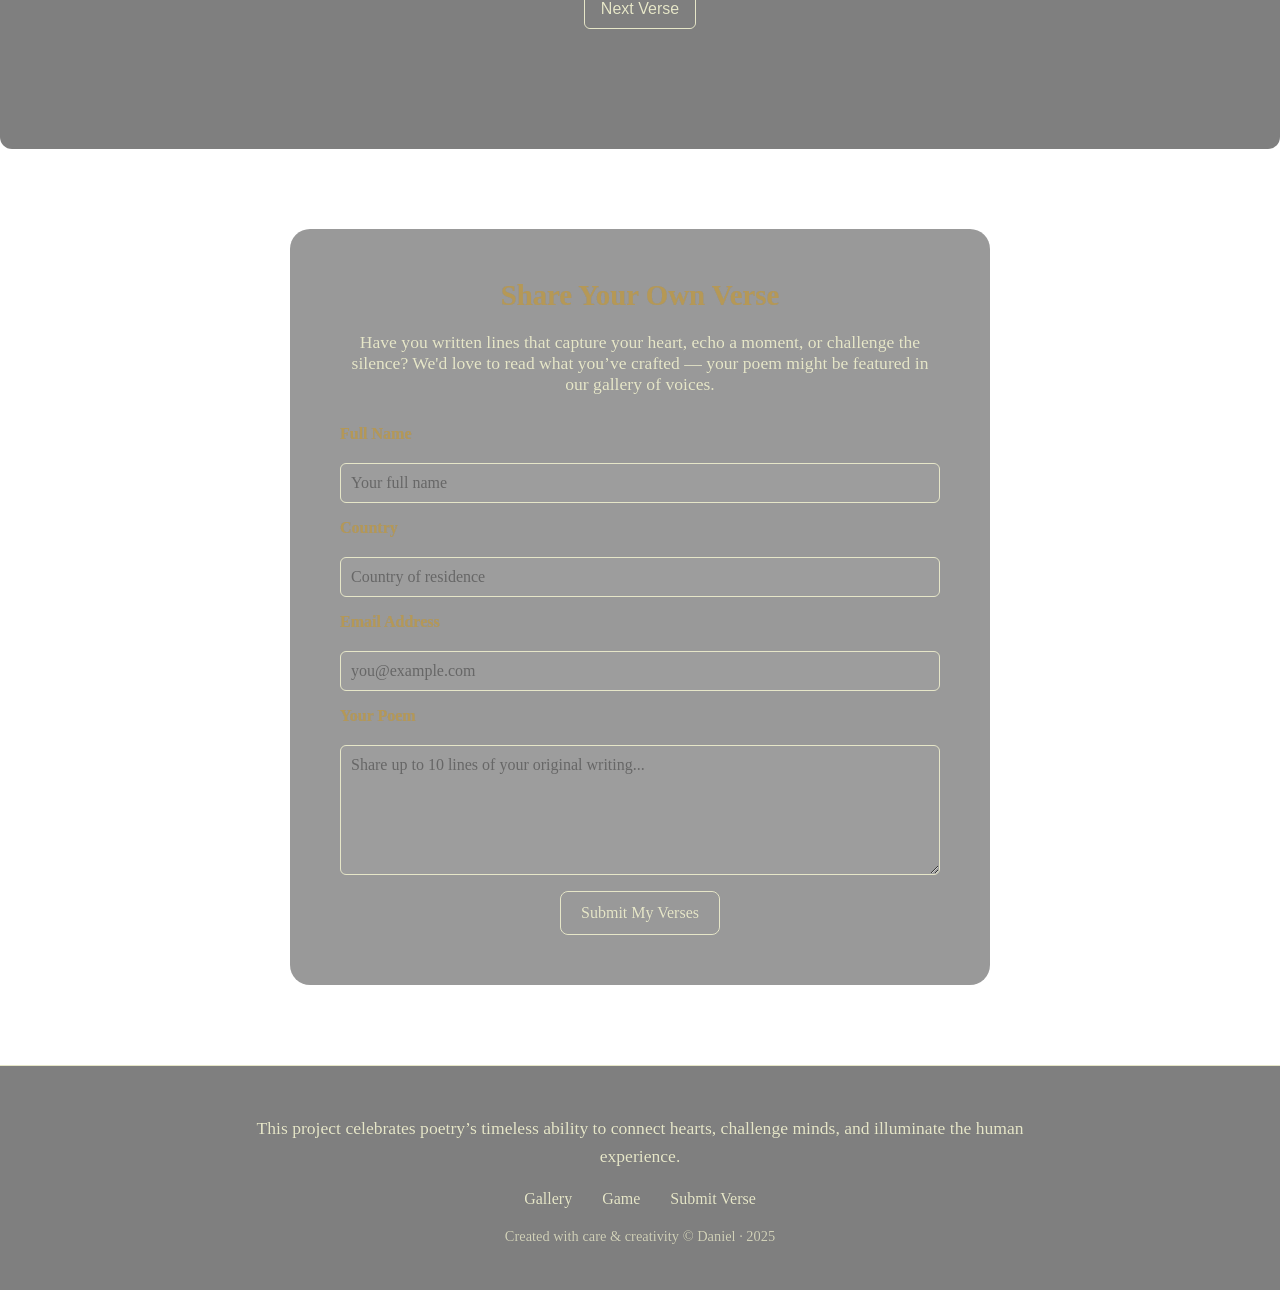
==== commit 8b219d2c: "PNG" ====
--- a/index.html
+++ b/index.html
@@ -52,7 +52,7 @@
             <div class="famousQuotes">
                     <section id="authorShowcase" class="writerLayout">
                         <div id="writerContainer" class="writerContainer">
-                            <img id="authorImage" src="images/shakespeare.png" alt="Author portrait">
+                            <img id="authorImage" src="img/default.png" alt="Author portrait">
                             <h1>Words that Endure</h1>
                             <h2 id="authorIntro">Master of theatre and eternal metaphor.</h2>
                             <div class="writerPresentation">
@@ -174,7 +174,7 @@
             shakespeare: {
                 name: "William Shakespeare",
                 intro: "Master of theatre and eternal metaphor.",
-                image: "images/shakespeare.png",
+                image: "images/shakespeare.PNG",
                 quotes: [
                 "To be, or not to be: that is the question.",
                 "All the world’s a stage, and all the men and women merely players.",
@@ -185,7 +185,7 @@
             marquez: {
                 name: "Gabriel García Márquez",
                 intro: "Chronicler of magical realism.",
-                image: "images/garcia.png",
+                image: "images/garcia.PNG",
                 quotes: [
                 "What matters in life is not what happens to you but what you remember and how you remember it.",
                 "It is not true that people stop pursuing dreams because they grow old; they grow old because they stop pursuing dreams.",
@@ -196,7 +196,7 @@
             austen: {
                 name: "Jane Austen",
                 intro: "Keen observer of society and the human heart.",
-                image: "images/jane.png",
+                image: "images/jane.PNG",
                 quotes: [
                 "It is a truth universally acknowledged, that a single man in possession of a good fortune, must be in want of a wife.",
                 "There is no charm equal to tenderness of heart.",
@@ -207,7 +207,7 @@
             twain: {
                 name: "Mark Twain",
                 intro: "Humorist and satirist with down-to-earth wisdom.",
-                image: "images/mark.png",
+                image: "images/mark.PNG",
                 quotes: [
                 "The secret of getting ahead is getting started.",
                 "Kindness is the language which the deaf can hear and the blind can see.",
@@ -218,7 +218,7 @@
             woolf: {
                 name: "Virginia Woolf",
                 intro: "Innovator of inner monologue and feminine introspection.",
-                image: "images/virginia.png",
+                image: "images/virginia.PNG",
                 quotes: [
                 "A self that goes on changing is a self that goes on living.",
                 "Books are the mirrors of the soul.",
@@ -229,7 +229,7 @@
             borges: {
                 name: "Jorge Luis Borges",
                 intro: "Poet of labyrinths, books, and time.",
-                image: "images/borges.png",
+                image: "images/borges.PNG",
                 quotes: [
                 "I have always imagined that Paradise will be a kind of library.",
                 "Time is the substance I am made of.",
--- a/styles/styles.css
+++ b/styles/styles.css
@@ -51,7 +51,7 @@
 
 .heroBackground{
     transform: translateY(-48px);
-    background-image: url(images/homeBack2.jpg);
+    background-image: url(../images/homeBack2.jpg);
     height: 160vh;
     background-size: cover;         
     background-attachment: fit;
@@ -150,7 +150,7 @@
 
 /*second section */
 .bodyBackground{
-    background-image: url(images/homeBack2.jpg);
+    background-image: url(../images/homeBack2.jpg);
     height: 100hv;
     background-repeat: no-repeat;
     background-attachment: fixed;
